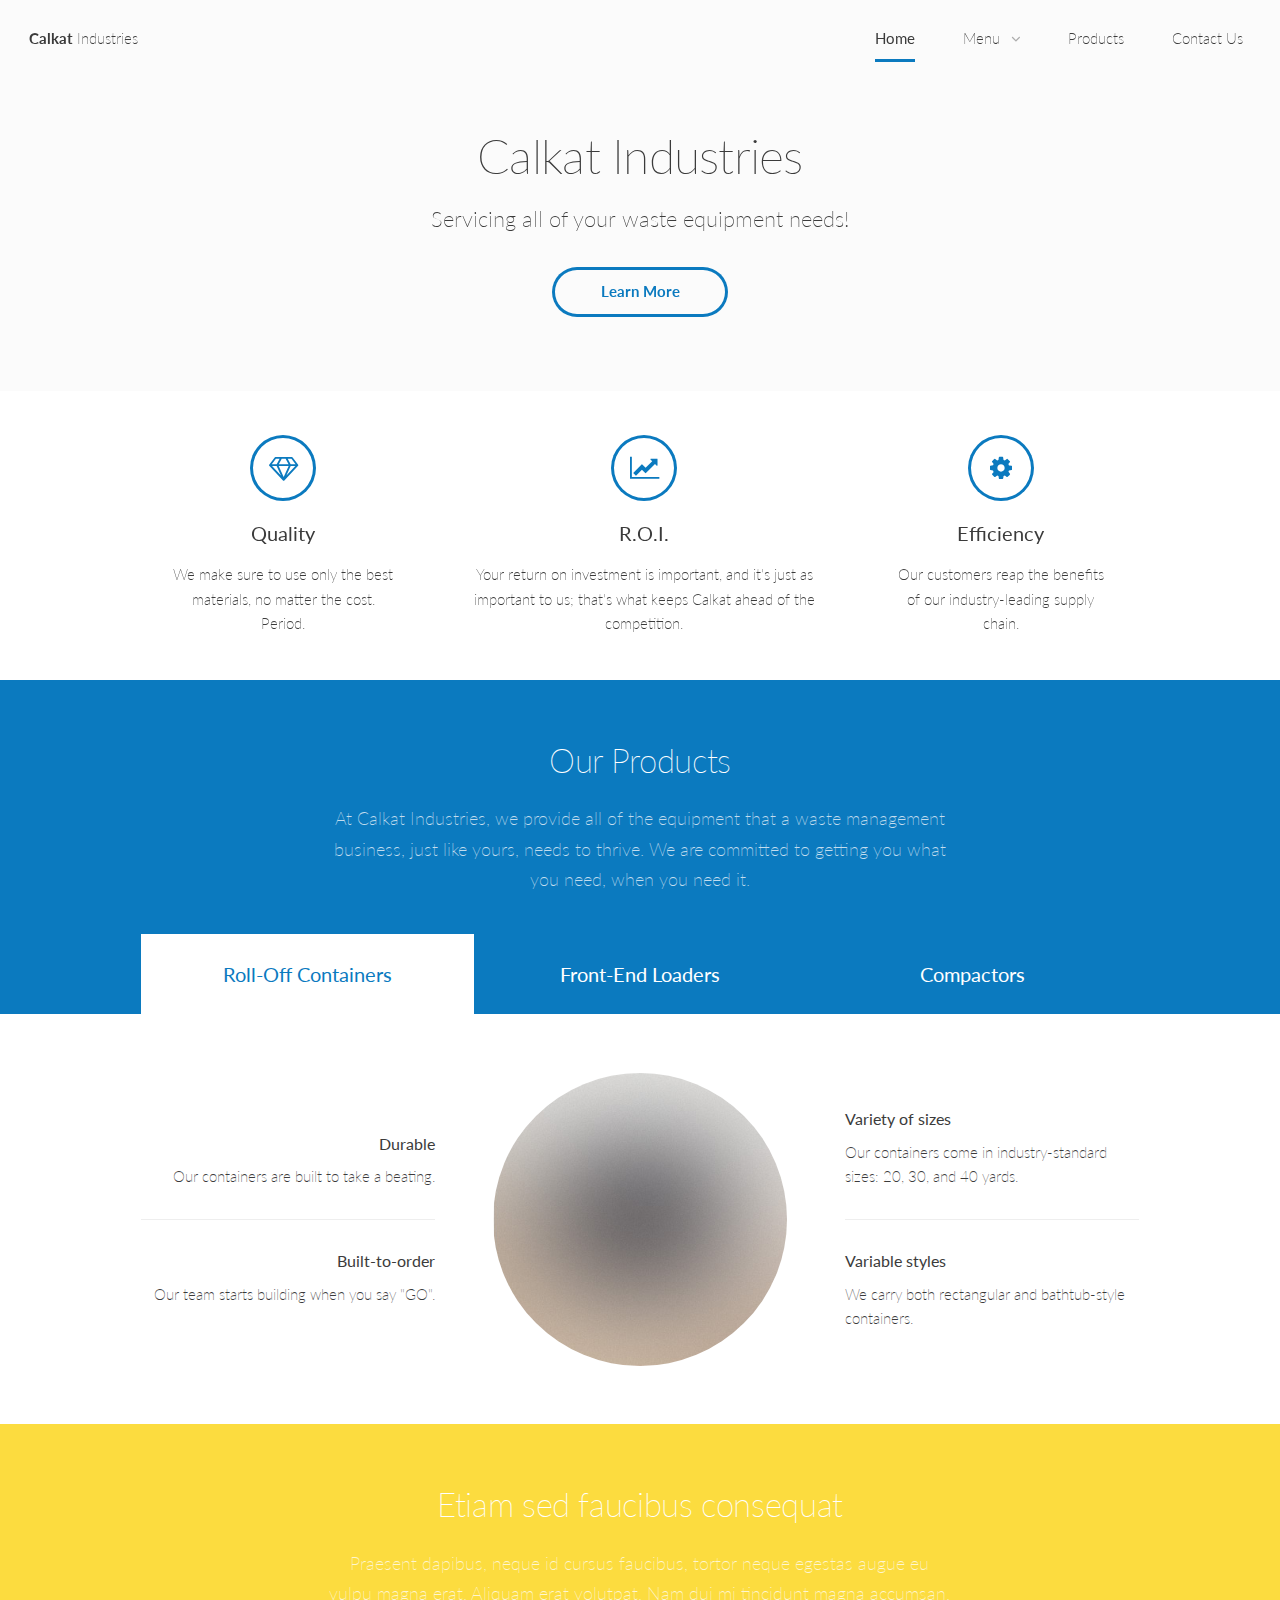
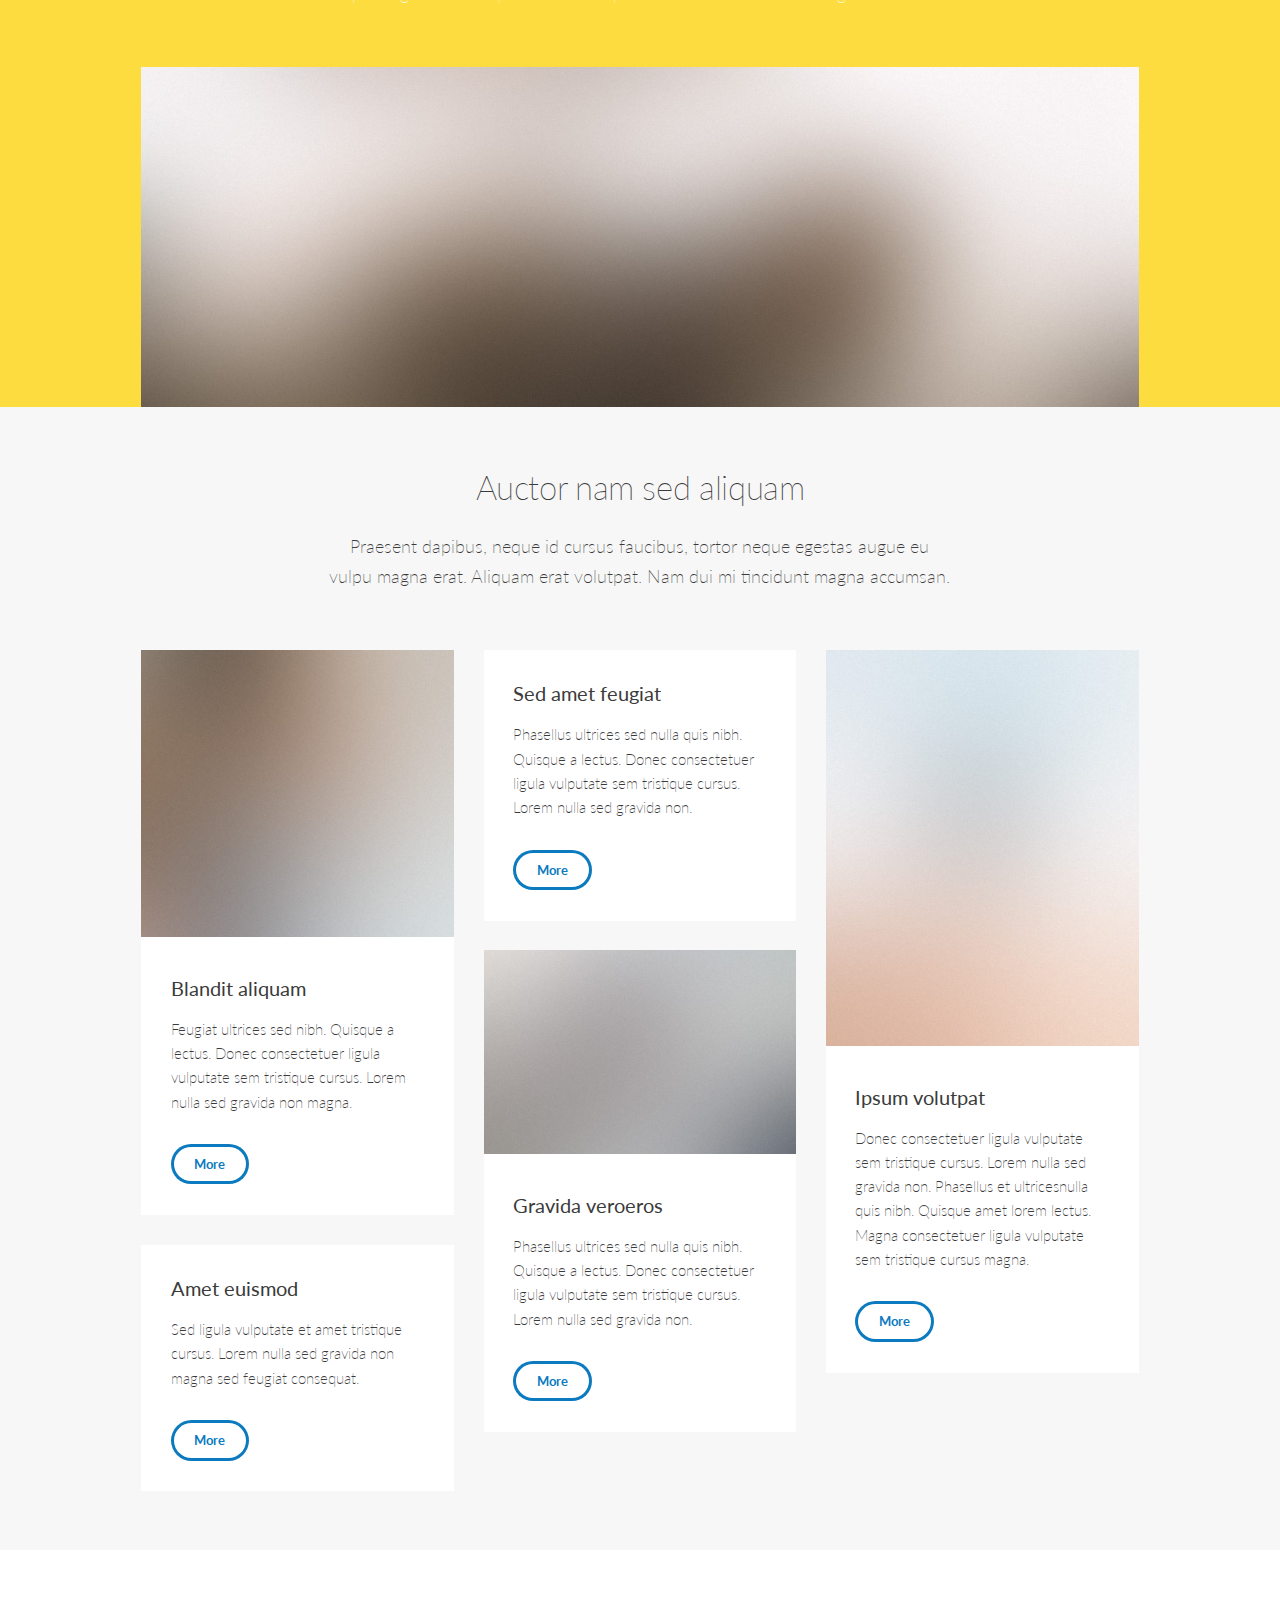
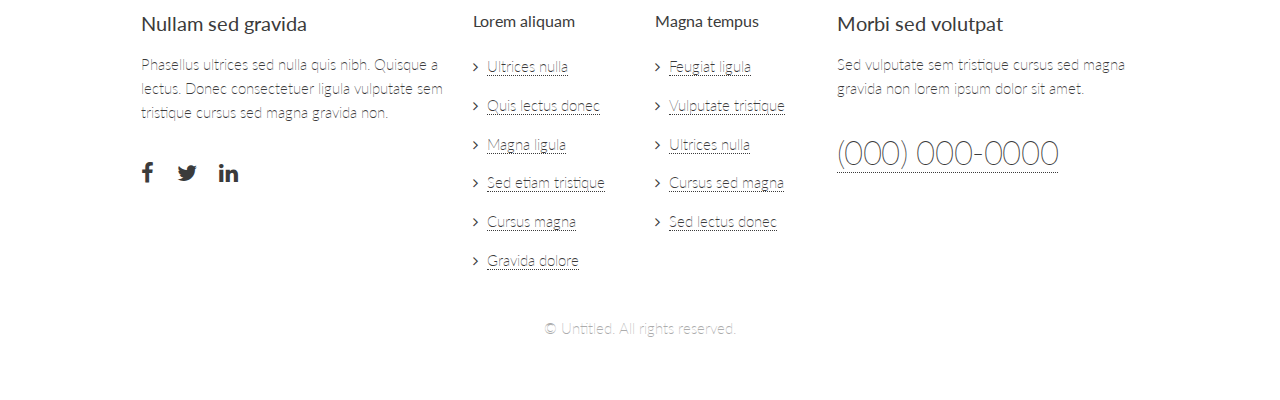
==== index.html @ 5ba2d2df "initial commit right here" ====
<!DOCTYPE HTML>
<!--
	Hypothesis by Pixelarity
	pixelarity.com | hello@pixelarity.com
	License: pixelarity.com/license
-->
<html>
	<head>
		<title>Calkat Industries | Homepage</title>
		<meta charset="utf-8" />
		<meta name="viewport" content="width=device-width, initial-scale=1, user-scalable=no" />
		<link rel="stylesheet" href="assets/css/main.css" />
	</head>
	<body class="is-preload">

		<!-- Wrapper -->
			<div id="wrapper">

				<!-- Header -->
					<header id="header" class="alt">

						<!-- Logo -->
							<div class="logo">
								<a href="index.html"><strong>Calkat</strong> <span class="extra">Industries</span></a>
							</div>

						<!-- Nav -->
							<nav id="nav">
								<ul>
									<li class="current"><a href="index.html">Home</a></li>
									<li>
										<a href="#" class="icon fa-angle-down">Menu</a>
										<ul>
											<li><a href="#">About Us</a></li>
											<li><a href="#">Contact Us</a></li>
											<li><a href="#">Other</a></li>
											<li>
												<a href="#">Products</a>
												<ul>
													<li><a href="#">Front-End Loaders</a></li>
													<li><a href="#">Compactors</a></li>
													<li><a href="#">Balers</a></li>
													<li><a href="#">Roll-Off Containers</a></li>
												</ul>
											</li>
										</ul>
									</li>
									<li><a href="product.html">Products</a></li>
									<li><a href="elements.html">Contact Us</a></li>
								</ul>
							</nav>

					</header>

				<!-- Banner -->
					<section id="banner">
						<div class="content primary">
							<header>
								<h1>Calkat
								Industries</h1>
								<p>Servicing all of your waste equipment needs!</p>
							</header>
							<ul class="actions special">
								<li><a href="#one" class="button large wide scrolly">Learn More</a></li>
							</ul>
						</div>
						<div class="content secondary">
							<div class="inner">
								<div class="features">
									<section>
										<span class="icon fa-diamond major"></span>
										<h3>Quality</h3>
										<p>We make sure to use only the best materials, no matter the cost. Period.</p>
									</section>
									<section>
										<span class="icon fa-line-chart major"></span>
										<h3>R.O.I.</h3>
										<p>Your return on investment is important, and it's just as important to us; that's what keeps Calkat ahead of the competition.</p>
									</section>
									<section>
										<span class="icon fa-cog major"></span>
										<h3>Efficiency</h3>
										<p>Our customers reap the benefits of our industry-leading supply chain.</p>
									</section>
								</div>
							</div>
						</div>
						<video src="images/banner.mov" muted autoplay loop playsinline></video>
					</section>

				<!-- Section -->
					<section id="one" class="main">
						<header class="accent1">
							<h2>Our Products</h2>
							<p>At Calkat Industries, we provide all of the equipment that a waste management business, just like yours, needs to thrive. We are committed to getting you what you need, when you need it.</p>
						</header>
						<ul class="tabs">
							<li>
								<h3>Roll-Off <span class="extra">Containers</span></h3>
								<div class="spotlight">
									<ul>
										<li>
											<h4>Durable</h4>
											<p>Our containers are built to take a beating.</p>
										</li>
										<li>
											<h4>Built-to-order</h4>
											<p>Our team starts building when you say "GO".</p>
										</li>
									</ul>
									<span class="image"><img src="images/pic01.jpg" alt="" /></span>
									<ul>
										<li>
											<h4>Variety of sizes</h4>
											<p>Our containers come in industry-standard sizes: 20, 30, and 40 yards.</p>
										</li>
										<li>
											<h4>Variable styles</h4>
											<p>We carry both rectangular and bathtub-style containers.</p>
										</li>
									</ul>
								</div>
							</li>
							<li>
								<h3>Front-End <span class="extra">Loaders</span></h3>
								<div class="spotlight">
									<ul>
										<li>
											<h4>Erat aliquam</h4>
											<p>Praesent dapibus, neque id cursus fauci quam erat volutpat nam dui mitin.</p>
										</li>
										<li>
											<h4>Neque veroeros</h4>
											<p>Sed adipiscing ornare risus. Morbi lorem lentesque egestas sem consequat.</p>
										</li>
									</ul>
									<span class="image"><img src="images/pic02.jpg" alt="" /></span>
									<ul>
										<li>
											<h4>Quis portitor</h4>
											<p>Donec nec justo eget felis facilisis ferme Aenean dignissim pellen.</p>
										</li>
										<li>
											<h4>Magna accumsan</h4>
											<p>Lorem in sem quis dui placerat ornare tra sed etiam veroeros consequat.</p>
										</li>
									</ul>
								</div>
							</li>
							<li>
								<h3>Compac<span class="extra">tors</span></h3>
								<div class="spotlight">
									<ul>
										<li>
											<h4>Neque veroeros</h4>
											<p>Sed adipiscing ornare risus. Morbi lorem lentesque egestas sem consequat.</p>
										</li>
										<li>
											<h4>Quis portitor</h4>
											<p>Donec nec justo eget felis facilisis ferme Aenean dignissim pellen.</p>
										</li>
									</ul>
									<span class="image"><img src="images/pic03.jpg" alt="" /></span>
									<ul>
										<li>
											<h4>Magna accumsan</h4>
											<p>Lorem in sem quis dui placerat ornare tra sed etiam veroeros consequat.</p>
										</li>
										<li>
											<h4>Erat aliquam</h4>
											<p>Praesent dapibus, neque id cursus fauci quam erat volutpat nam dui mitin.</p>
										</li>
									</ul>
								</div>
							</li>
						</ul>
					</section>

				<!-- Section -->
					<section id="two" class="main accent2">
						<header>
							<h2>Etiam sed faucibus consequat</h2>
							<p>Praesent dapibus, neque id cursus faucibus, tortor neque egestas augue eu vulpu magna erat. Aliquam erat volutpat. Nam dui mi tincidunt magna accumsan.</p>
						</header>
						<div class="inner">
							<span class="image main"><img src="images/pic04.jpg" alt="" /></span>
						</div>
					</section>

				<!-- Section -->
					<section id="three" class="main alt">
						<header>
							<h2>Auctor nam sed aliquam</h2>
							<p>Praesent dapibus, neque id cursus faucibus, tortor neque egestas augue eu vulpu magna erat. Aliquam erat volutpat. Nam dui mi tincidunt magna accumsan.</p>
						</header>
						<div class="inner">
							<div class="posts">
								<div>
									<article>
										<a href="#" class="image"><img src="images/pic05.jpg" alt="" /></a>
										<div class="content">
											<h3>Blandit aliquam</h3>
											<p>Feugiat ultrices sed nibh. Quisque a lectus. Donec consectetuer ligula vulputate sem tristique cursus. Lorem nulla sed gravida non magna.</p>
											<ul class="actions">
												<li><a href="#" class="button">More</a></li>
											</ul>
										</div>
									</article>
									<article>
										<div class="content">
											<h3>Amet euismod</h3>
											<p>Sed ligula vulputate et amet tristique cursus. Lorem nulla sed gravida non magna sed feugiat consequat.</p>
											<ul class="actions">
												<li><a href="#" class="button">More</a></li>
											</ul>
										</div>
									</article>
								</div>
								<div>
									<article>
										<div class="content">
											<h3>Sed amet feugiat</h3>
											<p>Phasellus ultrices sed nulla quis nibh. Quisque a lectus. Donec consectetuer ligula vulputate sem tristique cursus. Lorem nulla sed gravida non.</p>
											<ul class="actions">
												<li><a href="#" class="button">More</a></li>
											</ul>
										</div>
									</article>
									<article>
										<a href="#" class="image"><img src="images/pic06.jpg" alt="" /></a>
										<div class="content">
											<h3>Gravida veroeros</h3>
											<p>Phasellus ultrices sed nulla quis nibh. Quisque a lectus. Donec consectetuer ligula vulputate sem tristique cursus. Lorem nulla sed gravida non.</p>
											<ul class="actions">
												<li><a href="#" class="button">More</a></li>
											</ul>
										</div>
									</article>
								</div>
								<div>
									<article>
										<a href="#" class="image"><img src="images/pic07.jpg" alt="" /></a>
										<div class="content">
											<h3>Ipsum volutpat</h3>
											<p>Donec consectetuer ligula vulputate sem tristique cursus. Lorem nulla sed gravida non. Phasellus et ultricesnulla quis nibh. Quisque amet lorem lectus. Magna consectetuer ligula vulputate sem tristique cursus magna.</p>
											<ul class="actions">
												<li><a href="#" class="button">More</a></li>
											</ul>
										</div>
									</article>
								</div>
							</div>
						</div>
					</section>

				<!-- Footer -->
					<footer id="footer">
						<div class="inner">
							<section>
								<h3>Nullam sed gravida</h3>
								<p>Phasellus ultrices sed nulla quis nibh. Quisque a lectus. Donec consectetuer ligula vulputate sem tristique cursus sed magna gravida non.</p>
								<ul class="icons">
									<li><a href="#" class="icon fa-facebook"><span class="label">Facebook</span></a></li>
									<li><a href="#" class="icon fa-twitter"><span class="label">Twitter</span></a></li>
									<li><a href="#" class="icon fa-linkedin"><span class="label">LinkedIn</span></a></li>
								</ul>
							</section>
							<section class="narrow">
								<h4>Lorem aliquam</h4>
								<ul class="links">
									<li><a href="#">Ultrices nulla</a></li>
									<li><a href="#">Quis lectus donec</a></li>
									<li><a href="#">Magna ligula</a></li>
									<li><a href="#">Sed etiam tristique</a></li>
									<li><a href="#">Cursus magna</a></li>
									<li><a href="#">Gravida dolore</a></li>
								</ul>
							</section>
							<section class="narrow">
								<h4>Magna tempus</h4>
								<ul class="links">
									<li><a href="#">Feugiat ligula</a></li>
									<li><a href="#">Vulputate tristique</a></li>
									<li><a href="#">Ultrices nulla</a></li>
									<li><a href="#">Cursus sed magna</a></li>
									<li><a href="#">Sed lectus donec</a></li>
								</ul>
							</section>
							<section>
								<h3>Morbi sed volutpat</h3>
								<p>Sed vulputate sem tristique cursus sed magna gravida non lorem ipsum dolor sit amet.<p>
								<p><a href="#" class="major">(000) 000-0000</a></p>
							</section>
						</div>
						<div class="copyright">
							<p>&copy; Untitled. All rights reserved.</p>
						</div>
					</footer>

			</div>

		<!-- Scripts -->
			<script src="assets/js/jquery.min.js"></script>
			<script src="assets/js/jquery.dropotron.min.js"></script>
			<script src="assets/js/jquery.selectorr.min.js"></script>
			<script src="assets/js/jquery.scrollex.min.js"></script>
			<script src="assets/js/jquery.scrolly.min.js"></script>
			<script src="assets/js/browser.min.js"></script>
			<script src="assets/js/breakpoints.min.js"></script>
			<script src="assets/js/util.js"></script>
			<script src="assets/js/main.js"></script>

	</body>
</html>
---- assets/css/main.css ----
@import url(font-awesome.min.css);
@import url("https://fonts.googleapis.com/css?family=Lato:300,400,700,300i,400i,700i");

/*
	Hypothesis by Pixelarity
	pixelarity.com | hello@pixelarity.com
	License: pixelarity.com/license
*/

html, body, div, span, applet, object,
iframe, h1, h2, h3, h4, h5, h6, p, blockquote,
pre, a, abbr, acronym, address, big, cite,
code, del, dfn, em, img, ins, kbd, q, s, samp,
small, strike, strong, sub, sup, tt, var, b,
u, i, center, dl, dt, dd, ol, ul, li, fieldset,
form, label, legend, table, caption, tbody,
tfoot, thead, tr, th, td, article, aside,
canvas, details, embed, figure, figcaption,
footer, header, hgroup, menu, nav, output, ruby,
section, summary, time, mark, audio, video {
	margin: 0;
	padding: 0;
	border: 0;
	font-size: 100%;
	font: inherit;
	vertical-align: baseline;}

article, aside, details, figcaption, figure,
footer, header, hgroup, menu, nav, section {
	display: block;}

body {
	line-height: 1;
}

ol, ul {
	list-style: none;
}

blockquote, q {
	quotes: none;
}

	blockquote:before, blockquote:after, q:before, q:after {
		content: '';
		content: none;
	}

table {
	border-collapse: collapse;
	border-spacing: 0;
}

body {
	-webkit-text-size-adjust: none;
}

mark {
	background-color: transparent;
	color: inherit;
}

input::-moz-focus-inner {
	border: 0;
	padding: 0;
}

input, select, textarea {
	-moz-appearance: none;
	-webkit-appearance: none;
	-ms-appearance: none;
	appearance: none;
}

/* Basic */

	@-ms-viewport {
		width: device-width;
	}

	body {
		-ms-overflow-style: scrollbar;
	}

	@media screen and (max-width: 480px) {

		html, body {
			min-width: 320px;
		}

	}

	html {
		box-sizing: border-box;
	}

	*, *:before, *:after {
		box-sizing: inherit;
	}

	body {
		background: #ffffff;
	}

		body.is-preload *, body.is-preload *:before, body.is-preload *:after {
			-moz-animation: none !important;
			-webkit-animation: none !important;
			-ms-animation: none !important;
			animation: none !important;
			-moz-transition: none !important;
			-webkit-transition: none !important;
			-ms-transition: none !important;
			transition: none !important;
		}

/* Type */

	html {
		font-size: 15pt;
	}

		@media screen and (max-width: 1680px) {

			html {
				font-size: 12pt;
			}

		}

		@media screen and (max-width: 1280px) {

			html {
				font-size: 11pt;
			}

		}

		@media screen and (max-width: 980px) {

			html {
				font-size: 12pt;
			}

		}

		@media screen and (max-width: 736px) {

			html {
				font-size: 11pt;
			}

		}

		@media screen and (max-width: 360px) {

			html {
				font-size: 10pt;
			}

		}

	body {
		background-color: #ffffff;
		color: #3b3b3b;
	}

	body, input, select, textarea {
		font-family: "Lato", Arial, Helvetica, sans-serif;
		font-weight: 200;
		font-size: 1rem;
		line-height: 1.65;
	}

	a {
		-moz-transition: background-color 0.2s ease-in-out, border-bottom-color 0.2s ease-in-out, color 0.2s ease-in-out;
		-webkit-transition: background-color 0.2s ease-in-out, border-bottom-color 0.2s ease-in-out, color 0.2s ease-in-out;
		-ms-transition: background-color 0.2s ease-in-out, border-bottom-color 0.2s ease-in-out, color 0.2s ease-in-out;
		transition: background-color 0.2s ease-in-out, border-bottom-color 0.2s ease-in-out, color 0.2s ease-in-out;
		text-decoration: none;
		border-bottom: dotted 1px;
	}

		a strong {
			-moz-transition: color 0.2s ease-in-out;
			-webkit-transition: color 0.2s ease-in-out;
			-ms-transition: color 0.2s ease-in-out;
			transition: color 0.2s ease-in-out;
		}

		a:hover {
			text-decoration: none;
			border-bottom-color: transparent;
			color: #0b7abf !important;
		}

			a:hover strong {
				color: inherit;
			}

		a.major {
			font-size: 2.25rem;
			font-weight: 200;
			line-height: 1.3;
			margin: 0 0 1.5rem 0;
			letter-spacing: -0.025rem;
		}

		@media screen and (max-width: 736px) {

			a.major {
				font-size: 1.75rem;
				letter-spacing: 0;
			}

		}

	strong, b {
		font-weight: 400;
	}

	em, i {
		font-style: italic;
	}

	p {
		margin: 0 0 2rem 0;
	}

	h1, h2, h3, h4, h5, h6 {
		font-weight: 400;
		line-height: 1.5;
		margin: 0 0 1rem 0;
	}

		h1 a, h2 a, h3 a, h4 a, h5 a, h6 a {
			color: inherit;
			text-decoration: none;
		}

	h1 {
		font-size: 3.25rem;
		font-weight: 200;
		line-height: 1.3;
		margin: 0 0 3rem 0;
		letter-spacing: -0.05rem;
	}

	h2 {
		font-size: 2.25rem;
		font-weight: 200;
		line-height: 1.3;
		margin: 0 0 1.5rem 0;
		letter-spacing: -0.025rem;
	}

	h3 {
		font-size: 1.35rem;
	}

	h4 {
		font-size: 1.1rem;
		margin: 0 0 0.65rem 0;
	}

	h5 {
		font-size: 0.9rem;
	}

	h6 {
		font-size: 0.7rem;
	}

	@media screen and (max-width: 736px) {

		h1 {
			font-size: 2.25rem;
			letter-spacing: -0.025rem;
		}

			h1 br {
				display: none;
			}

		h2 {
			font-size: 1.5rem;
			letter-spacing: -0.0125rem;
		}

			h2 br {
				display: none;
			}

		h3 {
			font-size: 1.25rem;
		}

	}

	sub {
		font-size: 0.8rem;
		position: relative;
		top: 0.5rem;
	}

	sup {
		font-size: 0.8rem;
		position: relative;
		top: -0.5rem;
	}

	blockquote {
		border-left: solid 4px;
		font-style: italic;
		margin: 0 0 2rem 0;
		padding: 0.5rem 0 0.5rem 2rem;
	}

	code {
		border-radius: 0.5rem;
		border: solid 1px;
		font-family: "Courier New", monospace;
		font-size: 0.9rem;
		margin: 0 0.25rem;
		padding: 0.25rem 0.65rem;
	}

	pre {
		-webkit-overflow-scrolling: touch;
		font-family: "Courier New", monospace;
		font-size: 0.9rem;
		margin: 0 0 2rem 0;
	}

		pre code {
			display: block;
			line-height: 1.75;
			padding: 1rem 1.5rem;
			overflow-x: auto;
		}

	hr {
		border: 0;
		border-bottom: solid 1px;
		margin: 2rem 0;
	}

		hr.major {
			margin: 3rem 0;
		}

	.align-left {
		text-align: left;
	}

	.align-center {
		text-align: center;
	}

	.align-right {
		text-align: right;
	}

	input, select, textarea {
		color: #3b3b3b;
	}

	a {
		color: #3b3b3b;
	}

	strong, b {
		color: #3b3b3b;
	}

	h1, h2, h3, h4, h5, h6 {
		color: #3b3b3b;
	}

	blockquote {
		border-left-color: #eeeeee;
	}

	code {
		background: rgba(144, 144, 144, 0.075);
		border-color: #eeeeee;
	}

	hr {
		border-bottom-color: #eeeeee;
	}

/* Row */

	.row {
		display: flex;
		flex-wrap: wrap;
		box-sizing: border-box;
		align-items: stretch;
	}

		.row > * {
			box-sizing: border-box;
		}

		.row.gtr-uniform > * > :last-child {
			margin-bottom: 0;
		}

		.row.aln-left {
			justify-content: flex-start;
		}

		.row.aln-center {
			justify-content: center;
		}

		.row.aln-right {
			justify-content: flex-end;
		}

		.row.aln-top {
			align-items: flex-start;
		}

		.row.aln-middle {
			align-items: center;
		}

		.row.aln-bottom {
			align-items: flex-end;
		}

		.row > .imp {
			order: -1;
		}

		.row > .col-1 {
			width: 8.3333333333%;
		}

		.row > .off-1 {
			margin-left: 8.3333333333%;
		}

		.row > .col-2 {
			width: 16.6666666667%;
		}

		.row > .off-2 {
			margin-left: 16.6666666667%;
		}

		.row > .col-3 {
			width: 25%;
		}

		.row > .off-3 {
			margin-left: 25%;
		}

		.row > .col-4 {
			width: 33.3333333333%;
		}

		.row > .off-4 {
			margin-left: 33.3333333333%;
		}

		.row > .col-5 {
			width: 41.6666666667%;
		}

		.row > .off-5 {
			margin-left: 41.6666666667%;
		}

		.row > .col-6 {
			width: 50%;
		}

		.row > .off-6 {
			margin-left: 50%;
		}

		.row > .col-7 {
			width: 58.3333333333%;
		}

		.row > .off-7 {
			margin-left: 58.3333333333%;
		}

		.row > .col-8 {
			width: 66.6666666667%;
		}

		.row > .off-8 {
			margin-left: 66.6666666667%;
		}

		.row > .col-9 {
			width: 75%;
		}

		.row > .off-9 {
			margin-left: 75%;
		}

		.row > .col-10 {
			width: 83.3333333333%;
		}

		.row > .off-10 {
			margin-left: 83.3333333333%;
		}

		.row > .col-11 {
			width: 91.6666666667%;
		}

		.row > .off-11 {
			margin-left: 91.6666666667%;
		}

		.row > .col-12 {
			width: 100%;
		}

		.row > .off-12 {
			margin-left: 100%;
		}

		.row.gtr-0 {
			margin-top: 0;
			margin-left: 0rem;
		}

			.row.gtr-0 > * {
				padding: 0 0 0 0rem;
			}

			.row.gtr-0.gtr-uniform {
				margin-top: 0rem;
			}

				.row.gtr-0.gtr-uniform > * {
					padding-top: 0rem;
				}

		.row.gtr-25 {
			margin-top: 0;
			margin-left: -0.375rem;
		}

			.row.gtr-25 > * {
				padding: 0 0 0 0.375rem;
			}

			.row.gtr-25.gtr-uniform {
				margin-top: -0.375rem;
			}

				.row.gtr-25.gtr-uniform > * {
					padding-top: 0.375rem;
				}

		.row.gtr-50 {
			margin-top: 0;
			margin-left: -0.75rem;
		}

			.row.gtr-50 > * {
				padding: 0 0 0 0.75rem;
			}

			.row.gtr-50.gtr-uniform {
				margin-top: -0.75rem;
			}

				.row.gtr-50.gtr-uniform > * {
					padding-top: 0.75rem;
				}

		.row {
			margin-top: 0;
			margin-left: -1.5rem;
		}

			.row > * {
				padding: 0 0 0 1.5rem;
			}

			.row.gtr-uniform {
				margin-top: -1.5rem;
			}

				.row.gtr-uniform > * {
					padding-top: 1.5rem;
				}

		.row.gtr-150 {
			margin-top: 0;
			margin-left: -2.25rem;
		}

			.row.gtr-150 > * {
				padding: 0 0 0 2.25rem;
			}

			.row.gtr-150.gtr-uniform {
				margin-top: -2.25rem;
			}

				.row.gtr-150.gtr-uniform > * {
					padding-top: 2.25rem;
				}

		.row.gtr-200 {
			margin-top: 0;
			margin-left: -3rem;
		}

			.row.gtr-200 > * {
				padding: 0 0 0 3rem;
			}

			.row.gtr-200.gtr-uniform {
				margin-top: -3rem;
			}

				.row.gtr-200.gtr-uniform > * {
					padding-top: 3rem;
				}

		@media screen and (max-width: 1680px) {

			.row {
				display: flex;
				flex-wrap: wrap;
				box-sizing: border-box;
				align-items: stretch;
			}

				.row > * {
					box-sizing: border-box;
				}

				.row.gtr-uniform > * > :last-child {
					margin-bottom: 0;
				}

				.row.aln-left {
					justify-content: flex-start;
				}

				.row.aln-center {
					justify-content: center;
				}

				.row.aln-right {
					justify-content: flex-end;
				}

				.row.aln-top {
					align-items: flex-start;
				}

				.row.aln-middle {
					align-items: center;
				}

				.row.aln-bottom {
					align-items: flex-end;
				}

				.row > .imp-xlarge {
					order: -1;
				}

				.row > .col-1-xlarge {
					width: 8.3333333333%;
				}

				.row > .off-1-xlarge {
					margin-left: 8.3333333333%;
				}

				.row > .col-2-xlarge {
					width: 16.6666666667%;
				}

				.row > .off-2-xlarge {
					margin-left: 16.6666666667%;
				}

				.row > .col-3-xlarge {
					width: 25%;
				}

				.row > .off-3-xlarge {
					margin-left: 25%;
				}

				.row > .col-4-xlarge {
					width: 33.3333333333%;
				}

				.row > .off-4-xlarge {
					margin-left: 33.3333333333%;
				}

				.row > .col-5-xlarge {
					width: 41.6666666667%;
				}

				.row > .off-5-xlarge {
					margin-left: 41.6666666667%;
				}

				.row > .col-6-xlarge {
					width: 50%;
				}

				.row > .off-6-xlarge {
					margin-left: 50%;
				}

				.row > .col-7-xlarge {
					width: 58.3333333333%;
				}

				.row > .off-7-xlarge {
					margin-left: 58.3333333333%;
				}

				.row > .col-8-xlarge {
					width: 66.6666666667%;
				}

				.row > .off-8-xlarge {
					margin-left: 66.6666666667%;
				}

				.row > .col-9-xlarge {
					width: 75%;
				}

				.row > .off-9-xlarge {
					margin-left: 75%;
				}

				.row > .col-10-xlarge {
					width: 83.3333333333%;
				}

				.row > .off-10-xlarge {
					margin-left: 83.3333333333%;
				}

				.row > .col-11-xlarge {
					width: 91.6666666667%;
				}

				.row > .off-11-xlarge {
					margin-left: 91.6666666667%;
				}

				.row > .col-12-xlarge {
					width: 100%;
				}

				.row > .off-12-xlarge {
					margin-left: 100%;
				}

				.row.gtr-0 {
					margin-top: 0;
					margin-left: 0rem;
				}

					.row.gtr-0 > * {
						padding: 0 0 0 0rem;
					}

					.row.gtr-0.gtr-uniform {
						margin-top: 0rem;
					}

						.row.gtr-0.gtr-uniform > * {
							padding-top: 0rem;
						}

				.row.gtr-25 {
					margin-top: 0;
					margin-left: -0.375rem;
				}

					.row.gtr-25 > * {
						padding: 0 0 0 0.375rem;
					}

					.row.gtr-25.gtr-uniform {
						margin-top: -0.375rem;
					}

						.row.gtr-25.gtr-uniform > * {
							padding-top: 0.375rem;
						}

				.row.gtr-50 {
					margin-top: 0;
					margin-left: -0.75rem;
				}

					.row.gtr-50 > * {
						padding: 0 0 0 0.75rem;
					}

					.row.gtr-50.gtr-uniform {
						margin-top: -0.75rem;
					}

						.row.gtr-50.gtr-uniform > * {
							padding-top: 0.75rem;
						}

				.row {
					margin-top: 0;
					margin-left: -1.5rem;
				}

					.row > * {
						padding: 0 0 0 1.5rem;
					}

					.row.gtr-uniform {
						margin-top: -1.5rem;
					}

						.row.gtr-uniform > * {
							padding-top: 1.5rem;
						}

				.row.gtr-150 {
					margin-top: 0;
					margin-left: -2.25rem;
				}

					.row.gtr-150 > * {
						padding: 0 0 0 2.25rem;
					}

					.row.gtr-150.gtr-uniform {
						margin-top: -2.25rem;
					}

						.row.gtr-150.gtr-uniform > * {
							padding-top: 2.25rem;
						}

				.row.gtr-200 {
					margin-top: 0;
					margin-left: -3rem;
				}

					.row.gtr-200 > * {
						padding: 0 0 0 3rem;
					}

					.row.gtr-200.gtr-uniform {
						margin-top: -3rem;
					}

						.row.gtr-200.gtr-uniform > * {
							padding-top: 3rem;
						}

		}

		@media screen and (max-width: 1280px) {

			.row {
				display: flex;
				flex-wrap: wrap;
				box-sizing: border-box;
				align-items: stretch;
			}

				.row > * {
					box-sizing: border-box;
				}

				.row.gtr-uniform > * > :last-child {
					margin-bottom: 0;
				}

				.row.aln-left {
					justify-content: flex-start;
				}

				.row.aln-center {
					justify-content: center;
				}

				.row.aln-right {
					justify-content: flex-end;
				}

				.row.aln-top {
					align-items: flex-start;
				}

				.row.aln-middle {
					align-items: center;
				}

				.row.aln-bottom {
					align-items: flex-end;
				}

				.row > .imp-large {
					order: -1;
				}

				.row > .col-1-large {
					width: 8.3333333333%;
				}

				.row > .off-1-large {
					margin-left: 8.3333333333%;
				}

				.row > .col-2-large {
					width: 16.6666666667%;
				}

				.row > .off-2-large {
					margin-left: 16.6666666667%;
				}

				.row > .col-3-large {
					width: 25%;
				}

				.row > .off-3-large {
					margin-left: 25%;
				}

				.row > .col-4-large {
					width: 33.3333333333%;
				}

				.row > .off-4-large {
					margin-left: 33.3333333333%;
				}

				.row > .col-5-large {
					width: 41.6666666667%;
				}

				.row > .off-5-large {
					margin-left: 41.6666666667%;
				}

				.row > .col-6-large {
					width: 50%;
				}

				.row > .off-6-large {
					margin-left: 50%;
				}

				.row > .col-7-large {
					width: 58.3333333333%;
				}

				.row > .off-7-large {
					margin-left: 58.3333333333%;
				}

				.row > .col-8-large {
					width: 66.6666666667%;
				}

				.row > .off-8-large {
					margin-left: 66.6666666667%;
				}

				.row > .col-9-large {
					width: 75%;
				}

				.row > .off-9-large {
					margin-left: 75%;
				}

				.row > .col-10-large {
					width: 83.3333333333%;
				}

				.row > .off-10-large {
					margin-left: 83.3333333333%;
				}

				.row > .col-11-large {
					width: 91.6666666667%;
				}

				.row > .off-11-large {
					margin-left: 91.6666666667%;
				}

				.row > .col-12-large {
					width: 100%;
				}

				.row > .off-12-large {
					margin-left: 100%;
				}

				.row.gtr-0 {
					margin-top: 0;
					margin-left: 0rem;
				}

					.row.gtr-0 > * {
						padding: 0 0 0 0rem;
					}

					.row.gtr-0.gtr-uniform {
						margin-top: 0rem;
					}

						.row.gtr-0.gtr-uniform > * {
							padding-top: 0rem;
						}

				.row.gtr-25 {
					margin-top: 0;
					margin-left: -0.375rem;
				}

					.row.gtr-25 > * {
						padding: 0 0 0 0.375rem;
					}

					.row.gtr-25.gtr-uniform {
						margin-top: -0.375rem;
					}

						.row.gtr-25.gtr-uniform > * {
							padding-top: 0.375rem;
						}

				.row.gtr-50 {
					margin-top: 0;
					margin-left: -0.75rem;
				}

					.row.gtr-50 > * {
						padding: 0 0 0 0.75rem;
					}

					.row.gtr-50.gtr-uniform {
						margin-top: -0.75rem;
					}

						.row.gtr-50.gtr-uniform > * {
							padding-top: 0.75rem;
						}

				.row {
					margin-top: 0;
					margin-left: -1.5rem;
				}

					.row > * {
						padding: 0 0 0 1.5rem;
					}

					.row.gtr-uniform {
						margin-top: -1.5rem;
					}

						.row.gtr-uniform > * {
							padding-top: 1.5rem;
						}

				.row.gtr-150 {
					margin-top: 0;
					margin-left: -2.25rem;
				}

					.row.gtr-150 > * {
						padding: 0 0 0 2.25rem;
					}

					.row.gtr-150.gtr-uniform {
						margin-top: -2.25rem;
					}

						.row.gtr-150.gtr-uniform > * {
							padding-top: 2.25rem;
						}

				.row.gtr-200 {
					margin-top: 0;
					margin-left: -3rem;
				}

					.row.gtr-200 > * {
						padding: 0 0 0 3rem;
					}

					.row.gtr-200.gtr-uniform {
						margin-top: -3rem;
					}

						.row.gtr-200.gtr-uniform > * {
							padding-top: 3rem;
						}

		}

		@media screen and (max-width: 980px) {

			.row {
				display: flex;
				flex-wrap: wrap;
				box-sizing: border-box;
				align-items: stretch;
			}

				.row > * {
					box-sizing: border-box;
				}

				.row.gtr-uniform > * > :last-child {
					margin-bottom: 0;
				}

				.row.aln-left {
					justify-content: flex-start;
				}

				.row.aln-center {
					justify-content: center;
				}

				.row.aln-right {
					justify-content: flex-end;
				}

				.row.aln-top {
					align-items: flex-start;
				}

				.row.aln-middle {
					align-items: center;
				}

				.row.aln-bottom {
					align-items: flex-end;
				}

				.row > .imp-medium {
					order: -1;
				}

				.row > .col-1-medium {
					width: 8.3333333333%;
				}

				.row > .off-1-medium {
					margin-left: 8.3333333333%;
				}

				.row > .col-2-medium {
					width: 16.6666666667%;
				}

				.row > .off-2-medium {
					margin-left: 16.6666666667%;
				}

				.row > .col-3-medium {
					width: 25%;
				}

				.row > .off-3-medium {
					margin-left: 25%;
				}

				.row > .col-4-medium {
					width: 33.3333333333%;
				}

				.row > .off-4-medium {
					margin-left: 33.3333333333%;
				}

				.row > .col-5-medium {
					width: 41.6666666667%;
				}

				.row > .off-5-medium {
					margin-left: 41.6666666667%;
				}

				.row > .col-6-medium {
					width: 50%;
				}

				.row > .off-6-medium {
					margin-left: 50%;
				}

				.row > .col-7-medium {
					width: 58.3333333333%;
				}

				.row > .off-7-medium {
					margin-left: 58.3333333333%;
				}

				.row > .col-8-medium {
					width: 66.6666666667%;
				}

				.row > .off-8-medium {
					margin-left: 66.6666666667%;
				}

				.row > .col-9-medium {
					width: 75%;
				}

				.row > .off-9-medium {
					margin-left: 75%;
				}

				.row > .col-10-medium {
					width: 83.3333333333%;
				}

				.row > .off-10-medium {
					margin-left: 83.3333333333%;
				}

				.row > .col-11-medium {
					width: 91.6666666667%;
				}

				.row > .off-11-medium {
					margin-left: 91.6666666667%;
				}

				.row > .col-12-medium {
					width: 100%;
				}

				.row > .off-12-medium {
					margin-left: 100%;
				}

				.row.gtr-0 {
					margin-top: 0;
					margin-left: 0rem;
				}

					.row.gtr-0 > * {
						padding: 0 0 0 0rem;
					}

					.row.gtr-0.gtr-uniform {
						margin-top: 0rem;
					}

						.row.gtr-0.gtr-uniform > * {
							padding-top: 0rem;
						}

				.row.gtr-25 {
					margin-top: 0;
					margin-left: -0.375rem;
				}

					.row.gtr-25 > * {
						padding: 0 0 0 0.375rem;
					}

					.row.gtr-25.gtr-uniform {
						margin-top: -0.375rem;
					}

						.row.gtr-25.gtr-uniform > * {
							padding-top: 0.375rem;
						}

				.row.gtr-50 {
					margin-top: 0;
					margin-left: -0.75rem;
				}

					.row.gtr-50 > * {
						padding: 0 0 0 0.75rem;
					}

					.row.gtr-50.gtr-uniform {
						margin-top: -0.75rem;
					}

						.row.gtr-50.gtr-uniform > * {
							padding-top: 0.75rem;
						}

				.row {
					margin-top: 0;
					margin-left: -1.5rem;
				}

					.row > * {
						padding: 0 0 0 1.5rem;
					}

					.row.gtr-uniform {
						margin-top: -1.5rem;
					}

						.row.gtr-uniform > * {
							padding-top: 1.5rem;
						}

				.row.gtr-150 {
					margin-top: 0;
					margin-left: -2.25rem;
				}

					.row.gtr-150 > * {
						padding: 0 0 0 2.25rem;
					}

					.row.gtr-150.gtr-uniform {
						margin-top: -2.25rem;
					}

						.row.gtr-150.gtr-uniform > * {
							padding-top: 2.25rem;
						}

				.row.gtr-200 {
					margin-top: 0;
					margin-left: -3rem;
				}

					.row.gtr-200 > * {
						padding: 0 0 0 3rem;
					}

					.row.gtr-200.gtr-uniform {
						margin-top: -3rem;
					}

						.row.gtr-200.gtr-uniform > * {
							padding-top: 3rem;
						}

		}

		@media screen and (max-width: 736px) {

			.row {
				display: flex;
				flex-wrap: wrap;
				box-sizing: border-box;
				align-items: stretch;
			}

				.row > * {
					box-sizing: border-box;
				}

				.row.gtr-uniform > * > :last-child {
					margin-bottom: 0;
				}

				.row.aln-left {
					justify-content: flex-start;
				}

				.row.aln-center {
					justify-content: center;
				}

				.row.aln-right {
					justify-content: flex-end;
				}

				.row.aln-top {
					align-items: flex-start;
				}

				.row.aln-middle {
					align-items: center;
				}

				.row.aln-bottom {
					align-items: flex-end;
				}

				.row > .imp-small {
					order: -1;
				}

				.row > .col-1-small {
					width: 8.3333333333%;
				}

				.row > .off-1-small {
					margin-left: 8.3333333333%;
				}

				.row > .col-2-small {
					width: 16.6666666667%;
				}

				.row > .off-2-small {
					margin-left: 16.6666666667%;
				}

				.row > .col-3-small {
					width: 25%;
				}

				.row > .off-3-small {
					margin-left: 25%;
				}

				.row > .col-4-small {
					width: 33.3333333333%;
				}

				.row > .off-4-small {
					margin-left: 33.3333333333%;
				}

				.row > .col-5-small {
					width: 41.6666666667%;
				}

				.row > .off-5-small {
					margin-left: 41.6666666667%;
				}

				.row > .col-6-small {
					width: 50%;
				}

				.row > .off-6-small {
					margin-left: 50%;
				}

				.row > .col-7-small {
					width: 58.3333333333%;
				}

				.row > .off-7-small {
					margin-left: 58.3333333333%;
				}

				.row > .col-8-small {
					width: 66.6666666667%;
				}

				.row > .off-8-small {
					margin-left: 66.6666666667%;
				}

				.row > .col-9-small {
					width: 75%;
				}

				.row > .off-9-small {
					margin-left: 75%;
				}

				.row > .col-10-small {
					width: 83.3333333333%;
				}

				.row > .off-10-small {
					margin-left: 83.3333333333%;
				}

				.row > .col-11-small {
					width: 91.6666666667%;
				}

				.row > .off-11-small {
					margin-left: 91.6666666667%;
				}

				.row > .col-12-small {
					width: 100%;
				}

				.row > .off-12-small {
					margin-left: 100%;
				}

				.row.gtr-0 {
					margin-top: 0;
					margin-left: 0rem;
				}

					.row.gtr-0 > * {
						padding: 0 0 0 0rem;
					}

					.row.gtr-0.gtr-uniform {
						margin-top: 0rem;
					}

						.row.gtr-0.gtr-uniform > * {
							padding-top: 0rem;
						}

				.row.gtr-25 {
					margin-top: 0;
					margin-left: -0.375rem;
				}

					.row.gtr-25 > * {
						padding: 0 0 0 0.375rem;
					}

					.row.gtr-25.gtr-uniform {
						margin-top: -0.375rem;
					}

						.row.gtr-25.gtr-uniform > * {
							padding-top: 0.375rem;
						}

				.row.gtr-50 {
					margin-top: 0;
					margin-left: -0.75rem;
				}

					.row.gtr-50 > * {
						padding: 0 0 0 0.75rem;
					}

					.row.gtr-50.gtr-uniform {
						margin-top: -0.75rem;
					}

						.row.gtr-50.gtr-uniform > * {
							padding-top: 0.75rem;
						}

				.row {
					margin-top: 0;
					margin-left: -1.5rem;
				}

					.row > * {
						padding: 0 0 0 1.5rem;
					}

					.row.gtr-uniform {
						margin-top: -1.5rem;
					}

						.row.gtr-uniform > * {
							padding-top: 1.5rem;
						}

				.row.gtr-150 {
					margin-top: 0;
					margin-left: -2.25rem;
				}

					.row.gtr-150 > * {
						padding: 0 0 0 2.25rem;
					}

					.row.gtr-150.gtr-uniform {
						margin-top: -2.25rem;
					}

						.row.gtr-150.gtr-uniform > * {
							padding-top: 2.25rem;
						}

				.row.gtr-200 {
					margin-top: 0;
					margin-left: -3rem;
				}

					.row.gtr-200 > * {
						padding: 0 0 0 3rem;
					}

					.row.gtr-200.gtr-uniform {
						margin-top: -3rem;
					}

						.row.gtr-200.gtr-uniform > * {
							padding-top: 3rem;
						}

		}

		@media screen and (max-width: 480px) {

			.row {
				display: flex;
				flex-wrap: wrap;
				box-sizing: border-box;
				align-items: stretch;
			}

				.row > * {
					box-sizing: border-box;
				}

				.row.gtr-uniform > * > :last-child {
					margin-bottom: 0;
				}

				.row.aln-left {
					justify-content: flex-start;
				}

				.row.aln-center {
					justify-content: center;
				}

				.row.aln-right {
					justify-content: flex-end;
				}

				.row.aln-top {
					align-items: flex-start;
				}

				.row.aln-middle {
					align-items: center;
				}

				.row.aln-bottom {
					align-items: flex-end;
				}

				.row > .imp-xsmall {
					order: -1;
				}

				.row > .col-1-xsmall {
					width: 8.3333333333%;
				}

				.row > .off-1-xsmall {
					margin-left: 8.3333333333%;
				}

				.row > .col-2-xsmall {
					width: 16.6666666667%;
				}

				.row > .off-2-xsmall {
					margin-left: 16.6666666667%;
				}

				.row > .col-3-xsmall {
					width: 25%;
				}

				.row > .off-3-xsmall {
					margin-left: 25%;
				}

				.row > .col-4-xsmall {
					width: 33.3333333333%;
				}

				.row > .off-4-xsmall {
					margin-left: 33.3333333333%;
				}

				.row > .col-5-xsmall {
					width: 41.6666666667%;
				}

				.row > .off-5-xsmall {
					margin-left: 41.6666666667%;
				}

				.row > .col-6-xsmall {
					width: 50%;
				}

				.row > .off-6-xsmall {
					margin-left: 50%;
				}

				.row > .col-7-xsmall {
					width: 58.3333333333%;
				}

				.row > .off-7-xsmall {
					margin-left: 58.3333333333%;
				}

				.row > .col-8-xsmall {
					width: 66.6666666667%;
				}

				.row > .off-8-xsmall {
					margin-left: 66.6666666667%;
				}

				.row > .col-9-xsmall {
					width: 75%;
				}

				.row > .off-9-xsmall {
					margin-left: 75%;
				}

				.row > .col-10-xsmall {
					width: 83.3333333333%;
				}

				.row > .off-10-xsmall {
					margin-left: 83.3333333333%;
				}

				.row > .col-11-xsmall {
					width: 91.6666666667%;
				}

				.row > .off-11-xsmall {
					margin-left: 91.6666666667%;
				}

				.row > .col-12-xsmall {
					width: 100%;
				}

				.row > .off-12-xsmall {
					margin-left: 100%;
				}

				.row.gtr-0 {
					margin-top: 0;
					margin-left: 0rem;
				}

					.row.gtr-0 > * {
						padding: 0 0 0 0rem;
					}

					.row.gtr-0.gtr-uniform {
						margin-top: 0rem;
					}

						.row.gtr-0.gtr-uniform > * {
							padding-top: 0rem;
						}

				.row.gtr-25 {
					margin-top: 0;
					margin-left: -0.375rem;
				}

					.row.gtr-25 > * {
						padding: 0 0 0 0.375rem;
					}

					.row.gtr-25.gtr-uniform {
						margin-top: -0.375rem;
					}

						.row.gtr-25.gtr-uniform > * {
							padding-top: 0.375rem;
						}

				.row.gtr-50 {
					margin-top: 0;
					margin-left: -0.75rem;
				}

					.row.gtr-50 > * {
						padding: 0 0 0 0.75rem;
					}

					.row.gtr-50.gtr-uniform {
						margin-top: -0.75rem;
					}

						.row.gtr-50.gtr-uniform > * {
							padding-top: 0.75rem;
						}

				.row {
					margin-top: 0;
					margin-left: -1.5rem;
				}

					.row > * {
						padding: 0 0 0 1.5rem;
					}

					.row.gtr-uniform {
						margin-top: -1.5rem;
					}

						.row.gtr-uniform > * {
							padding-top: 1.5rem;
						}

				.row.gtr-150 {
					margin-top: 0;
					margin-left: -2.25rem;
				}

					.row.gtr-150 > * {
						padding: 0 0 0 2.25rem;
					}

					.row.gtr-150.gtr-uniform {
						margin-top: -2.25rem;
					}

						.row.gtr-150.gtr-uniform > * {
							padding-top: 2.25rem;
						}

				.row.gtr-200 {
					margin-top: 0;
					margin-left: -3rem;
				}

					.row.gtr-200 > * {
						padding: 0 0 0 3rem;
					}

					.row.gtr-200.gtr-uniform {
						margin-top: -3rem;
					}

						.row.gtr-200.gtr-uniform > * {
							padding-top: 3rem;
						}

		}

/* Box */

	.box {
		border-radius: 0.5rem;
		border: solid 1px;
		margin-bottom: 2rem;
		padding: 1.5rem;
	}

		.box > :last-child,
		.box > :last-child > :last-child,
		.box > :last-child > :last-child > :last-child {
			margin-bottom: 0;
		}

		.box.alt {
			border: 0;
			border-radius: 0;
			padding: 0;
		}

	.box {
		border-color: #eeeeee;
	}

/* Button */

	input[type="submit"],
	input[type="reset"],
	input[type="button"],
	button,
	.button {
		-moz-appearance: none;
		-webkit-appearance: none;
		-ms-appearance: none;
		appearance: none;
		-moz-transition: background-color 0.2s ease-in-out, color 0.2s ease-in-out;
		-webkit-transition: background-color 0.2s ease-in-out, color 0.2s ease-in-out;
		-ms-transition: background-color 0.2s ease-in-out, color 0.2s ease-in-out;
		transition: background-color 0.2s ease-in-out, color 0.2s ease-in-out;
		border-radius: 0.5rem;
		border: 0;
		cursor: pointer;
		display: inline-block;
		font-weight: 700;
		height: 2.75rem;
		line-height: 2.75rem;
		border-radius: 2.75rem;
		padding: 0 1.625rem;
		text-align: center;
		text-decoration: none;
		white-space: nowrap;
		font-size: 0.875rem;
		outline: 0;
	}

		input[type="submit"].icon:before,
		input[type="reset"].icon:before,
		input[type="button"].icon:before,
		button.icon:before,
		.button.icon:before {
			margin-right: 0.5rem;
		}

		input[type="submit"].fit,
		input[type="reset"].fit,
		input[type="button"].fit,
		button.fit,
		.button.fit {
			width: 100%;
		}

		input[type="submit"].small,
		input[type="reset"].small,
		input[type="button"].small,
		button.small,
		.button.small {
			font-size: 0.7rem;
			height: 2.0625rem;
			line-height: 2.0625rem;
			border-radius: 2.0625rem;
			padding: 0 1.25rem;
		}

		input[type="submit"].large,
		input[type="reset"].large,
		input[type="button"].large,
		button.large,
		.button.large {
			font-size: 1rem;
			height: 3.4375rem;
			line-height: 3.4375rem;
			border-radius: 3.4375rem;
			padding: 0 2rem;
		}

		input[type="submit"].wide,
		input[type="reset"].wide,
		input[type="button"].wide,
		button.wide,
		.button.wide {
			min-width: 12rem;
		}

		input[type="submit"].disabled, input[type="submit"]:disabled,
		input[type="reset"].disabled,
		input[type="reset"]:disabled,
		input[type="button"].disabled,
		input[type="button"]:disabled,
		button.disabled,
		button:disabled,
		.button.disabled,
		.button:disabled {
			pointer-events: none;
			opacity: 0.25;
		}

	input[type="submit"],
	input[type="reset"],
	input[type="button"],
	button,
	.button {
		background-color: transparent;
		box-shadow: inset 0 0 0 3px #0b7abf;
		color: #0b7abf !important;
	}

		input[type="submit"]:hover,
		input[type="reset"]:hover,
		input[type="button"]:hover,
		button:hover,
		.button:hover {
			background-color: rgba(35, 177, 236, 0.1);
		}

			input[type="submit"]:hover:active,
			input[type="reset"]:hover:active,
			input[type="button"]:hover:active,
			button:hover:active,
			.button:hover:active {
				background-color: rgba(35, 177, 236, 0.25);
			}

		input[type="submit"].primary,
		input[type="reset"].primary,
		input[type="button"].primary,
		button.primary,
		.button.primary {
			background-color: #0b7abf;
			box-shadow: none;
			color: #ffffff !important;
		}

			input[type="submit"].primary:hover,
			input[type="reset"].primary:hover,
			input[type="button"].primary:hover,
			button.primary:hover,
			.button.primary:hover {
				background-color: #49beef;
			}

			input[type="submit"].primary:active,
			input[type="reset"].primary:active,
			input[type="button"].primary:active,
			button.primary:active,
			.button.primary:active {
				background-color: #13a2dd;
			}

/* Form */

	form {
		margin: 0 0 2rem 0;
	}

	label {
		display: block;
		font-size: 0.9rem;
		font-weight: 400;
		margin: 0 0 1rem 0;
	}

	input[type="text"],
	input[type="password"],
	input[type="email"],
	select,
	textarea {
		-moz-appearance: none;
		-webkit-appearance: none;
		-ms-appearance: none;
		appearance: none;
		border-radius: 0.5rem;
		border: none;
		border: solid 1px;
		color: inherit;
		display: block;
		outline: 0;
		padding: 0 1rem;
		text-decoration: none;
		width: 100%;
	}

		input[type="text"]:invalid,
		input[type="password"]:invalid,
		input[type="email"]:invalid,
		select:invalid,
		textarea:invalid {
			box-shadow: none;
		}

	select {
		background-size: 1.25rem;
		background-repeat: no-repeat;
		background-position: calc(100% - 1rem) center;
		height: 2.75rem;
		padding-right: 2.75rem;
		text-overflow: ellipsis;
	}

		select:focus::-ms-value {
			background-color: transparent;
		}

		select::-ms-expand {
			display: none;
		}

	input[type="text"],
	input[type="password"],
	input[type="email"],
	select {
		height: 2.75rem;
	}

	textarea {
		padding: 0.75rem 1rem;
	}

	input[type="checkbox"],
	input[type="radio"] {
		-moz-appearance: none;
		-webkit-appearance: none;
		-ms-appearance: none;
		appearance: none;
		display: block;
		float: left;
		margin-right: -2rem;
		opacity: 0;
		width: 1rem;
		z-index: -1;
	}

		input[type="checkbox"] + label,
		input[type="radio"] + label {
			text-decoration: none;
			cursor: pointer;
			display: inline-block;
			font-size: 1rem;
			font-weight: 200;
			padding-left: 2.4rem;
			padding-right: 0.75rem;
			position: relative;
		}

			input[type="checkbox"] + label:before,
			input[type="radio"] + label:before {
				-moz-osx-font-smoothing: grayscale;
				-webkit-font-smoothing: antialiased;
				font-family: FontAwesome;
				font-style: normal;
				font-weight: normal;
				text-transform: none !important;
			}

			input[type="checkbox"] + label:before,
			input[type="radio"] + label:before {
				border-radius: 0.5rem;
				border: solid 1px;
				content: '';
				display: inline-block;
				height: 1.65rem;
				left: 0;
				line-height: 1.58125rem;
				position: absolute;
				text-align: center;
				top: 0;
				width: 1.65rem;
			}

		input[type="checkbox"]:checked + label:before,
		input[type="radio"]:checked + label:before {
			content: '\f00c';
		}

	input[type="checkbox"] + label:before {
		border-radius: 0.5rem;
	}

	input[type="radio"] + label:before {
		border-radius: 100%;
	}

	::-webkit-input-placeholder {
		opacity: 1.0;
	}

	:-moz-placeholder {
		opacity: 1.0;
	}

	::-moz-placeholder {
		opacity: 1.0;
	}

	:-ms-input-placeholder {
		opacity: 1.0;
	}

	label {
		color: #3b3b3b;
	}

	input[type="text"],
	input[type="password"],
	input[type="email"],
	select,
	textarea {
		border-color: #eeeeee;
	}

		input[type="text"]:focus,
		input[type="password"]:focus,
		input[type="email"]:focus,
		select:focus,
		textarea:focus {
			border-color: #0b7abf;
			box-shadow: inset 0 0 0 1px #0b7abf;
		}

	select {
		background-image: url("data:image/svg+xml;charset=utf8,%3Csvg xmlns='http://www.w3.org/2000/svg' width='40' height='40' preserveAspectRatio='none' viewBox='0 0 40 40'%3E%3Cpath d='M9.4,12.3l10.4,10.4l10.4-10.4c0.2-0.2,0.5-0.4,0.9-0.4c0.3,0,0.6,0.1,0.9,0.4l3.3,3.3c0.2,0.2,0.4,0.5,0.4,0.9 c0,0.4-0.1,0.6-0.4,0.9L20.7,31.9c-0.2,0.2-0.5,0.4-0.9,0.4c-0.3,0-0.6-0.1-0.9-0.4L4.3,17.3c-0.2-0.2-0.4-0.5-0.4-0.9 c0-0.4,0.1-0.6,0.4-0.9l3.3-3.3c0.2-0.2,0.5-0.4,0.9-0.4S9.1,12.1,9.4,12.3z' fill='%23eeeeee' /%3E%3C/svg%3E");
	}

		select option {
			color: #3b3b3b;
			background: #ffffff;
		}

	input[type="checkbox"] + label,
	input[type="radio"] + label {
		color: #3b3b3b;
	}

		input[type="checkbox"] + label:before,
		input[type="radio"] + label:before {
			border-color: #eeeeee;
		}

	input[type="checkbox"]:checked + label:before,
	input[type="radio"]:checked + label:before {
		background-color: #0b7abf;
		border-color: #0b7abf;
		color: #ffffff;
	}

	input[type="checkbox"]:focus + label:before,
	input[type="radio"]:focus + label:before {
		border-color: #0b7abf;
		box-shadow: 0 0 0 1px #0b7abf;
	}

	::-webkit-input-placeholder {
		color: #acacac !important;
	}

	:-moz-placeholder {
		color: #acacac !important;
	}

	::-moz-placeholder {
		color: #acacac !important;
	}

	:-ms-input-placeholder {
		color: #acacac !important;
	}

	.formerize-placeholder {
		color: #acacac !important;
	}

/* Icon */

	.icon {
		text-decoration: none;
		border-bottom: none;
		position: relative;
	}

		.icon:before {
			-moz-osx-font-smoothing: grayscale;
			-webkit-font-smoothing: antialiased;
			font-family: FontAwesome;
			font-style: normal;
			font-weight: normal;
			text-transform: none !important;
		}

		.icon > .label {
			display: none;
		}

		.icon.major {
			display: block;
			margin: 0 0 1.25rem 0;
		}

			.icon.major:before {
				display: inline-block;
				width: 4.5rem;
				height: 4.5rem;
				line-height: 4.5rem;
				border-radius: 4.5rem;
				font-size: 1.75rem;
				text-align: center;
			}

	.icon.major:before {
		box-shadow: inset 0 0 0 3px #0b7abf;
		color: #0b7abf;
	}

/* Image */

	.image {
		border: 0;
		display: inline-block;
		position: relative;
	}

		.image img {
			display: block;
		}

		.image.left, .image.right {
			max-width: 40%;
		}

			.image.left img, .image.right img {
				width: 100%;
			}

		.image.left {
			float: left;
			margin: 0 1.5rem 1rem 0;
			top: 0.25rem;
			max-width: 35%;
		}

		.image.right {
			float: right;
			margin: 0 0 1rem 1.5rem;
			top: 0.25rem;
			max-width: 35%;
		}

		.image.fit {
			display: block;
			margin: 0 0 2rem 0;
			width: 100%;
		}

			.image.fit img {
				width: 100%;
			}

		.image.main {
			display: block;
			margin: 0 0 3rem 0;
			width: 100%;
		}

			.image.main img {
				width: 100%;
			}

			@media screen and (max-width: 736px) {

				.image.main {
					margin: 0 0 2rem 0;
				}

			}

	a.image {
		overflow: hidden;
	}

		a.image img {
			-moz-transition: -moz-transform 0.2s ease-in-out;
			-webkit-transition: -webkit-transform 0.2s ease-in-out;
			-ms-transition: -ms-transform 0.2s ease-in-out;
			transition: transform 0.2s ease-in-out;
			width: 100%;
		}

		a.image:hover img {
			-moz-transform: scale(1.05);
			-webkit-transform: scale(1.05);
			-ms-transform: scale(1.05);
			transform: scale(1.05);
		}

/* List */

	ol {
		list-style: decimal;
		margin: 0 0 2rem 0;
		padding-left: 1.25rem;
	}

		ol li {
			padding-left: 0.25rem;
		}

	ul {
		list-style: disc;
		margin: 0 0 2rem 0;
		padding-left: 1rem;
	}

		ul li {
			padding-left: 0.5rem;
		}

		ul.alt {
			list-style: none;
			padding-left: 0;
		}

			ul.alt li {
				border-top: solid 1px;
				padding: 0.5rem 0;
			}

				ul.alt li:first-child {
					border-top: 0;
					padding-top: 0;
				}

	dl {
		margin: 0 0 2rem 0;
	}

		dl dt {
			display: block;
			font-weight: 400;
			margin: 0 0 1rem 0;
		}

		dl dd {
			margin-left: 2rem;
		}

	ul.alt li {
		border-top-color: #eeeeee;
	}

/* Actions */

	ul.actions {
		display: -moz-flex;
		display: -webkit-flex;
		display: -ms-flex;
		display: flex;
		cursor: default;
		list-style: none;
		margin-left: -1rem;
		padding-left: 0;
	}

		ul.actions li {
			padding: 0 0 0 1rem;
			vertical-align: middle;
		}

		ul.actions.special {
			-moz-justify-content: center;
			-webkit-justify-content: center;
			-ms-justify-content: center;
			justify-content: center;
			width: 100%;
			margin-left: 0;
		}

			ul.actions.special li:first-child {
				padding-left: 0;
			}

		ul.actions.stacked {
			-moz-flex-direction: column;
			-webkit-flex-direction: column;
			-ms-flex-direction: column;
			flex-direction: column;
			margin-left: 0;
		}

			ul.actions.stacked li {
				padding: 1.3rem 0 0 0;
			}

				ul.actions.stacked li:first-child {
					padding-top: 0;
				}

		ul.actions.fit {
			width: calc(100% + 1rem);
		}

			ul.actions.fit li {
				-moz-flex-grow: 1;
				-webkit-flex-grow: 1;
				-ms-flex-grow: 1;
				flex-grow: 1;
				-moz-flex-shrink: 1;
				-webkit-flex-shrink: 1;
				-ms-flex-shrink: 1;
				flex-shrink: 1;
				width: 100%;
			}

				ul.actions.fit li > * {
					width: 100%;
				}

			ul.actions.fit.stacked {
				width: 100%;
			}

/* Icons */

	ul.icons {
		cursor: default;
		list-style: none;
		padding-left: 0;
	}

		ul.icons li {
			display: inline-block;
			padding: 0 1.25rem 0 0;
		}

			ul.icons li:last-child {
				padding-right: 0;
			}

			ul.icons li .icon:before {
				font-size: 1.5rem;
			}

/* Links */

	ul.links {
		list-style: none;
		padding-left: 0;
	}

		ul.links li {
			text-decoration: none;
			margin-top: 1rem;
			position: relative;
			padding-left: 1rem;
		}

			ul.links li:before {
				-moz-osx-font-smoothing: grayscale;
				-webkit-font-smoothing: antialiased;
				font-family: FontAwesome;
				font-style: normal;
				font-weight: normal;
				text-transform: none !important;
			}

			ul.links li:before {
				content: '\f105';
				position: absolute;
				top: 0;
				left: 0;
			}

			ul.links li:first-child {
				margin-top: 0;
			}

/* Section/Article */

	section.special, article.special {
		text-align: center;
	}

	header h1 + p {
		font-size: 1.5rem;
		margin: -2rem 0 4rem 0;
	}

	header h2 + p {
		font-size: 1.25rem;
		margin: 0 0 3rem 0;
	}

	@media screen and (max-width: 736px) {

		header h1 + p {
			font-size: 1.25rem;
		}

		header h2 + p {
			font-size: 1rem;
		}

	}

/* Table */

	.table-wrapper {
		-webkit-overflow-scrolling: touch;
		overflow-x: auto;
	}

	table {
		margin: 0 0 2rem 0;
		width: 100%;
	}

		table tbody tr {
			border: solid 1px;
			border-left: 0;
			border-right: 0;
		}

		table td {
			padding: 0.75rem 0.75rem;
		}

		table th {
			font-size: 0.9rem;
			font-weight: 400;
			padding: 0 0.75rem 0.75rem 0.75rem;
			text-align: left;
		}

		table thead {
			border-bottom: solid 2px;
		}

		table tfoot {
			border-top: solid 2px;
		}

		table.alt {
			border-collapse: separate;
		}

			table.alt tbody tr td {
				border: solid 1px;
				border-left-width: 0;
				border-top-width: 0;
			}

				table.alt tbody tr td:first-child {
					border-left-width: 1px;
				}

			table.alt tbody tr:first-child td {
				border-top-width: 1px;
			}

			table.alt thead {
				border-bottom: 0;
			}

			table.alt tfoot {
				border-top: 0;
			}

	table tbody tr {
		border-color: #eeeeee;
	}

		table tbody tr:nth-child(2n + 1) {
			background-color: rgba(144, 144, 144, 0.075);
		}

	table th {
		color: #3b3b3b;
	}

	table thead {
		border-bottom-color: #eeeeee;
	}

	table tfoot {
		border-top-color: #eeeeee;
	}

	table.alt tbody tr td {
		border-color: #eeeeee;
	}

/* Spotlight */

	.spotlight {
		display: -moz-flex;
		display: -webkit-flex;
		display: -ms-flex;
		display: flex;
		-moz-align-items: center;
		-webkit-align-items: center;
		-ms-align-items: center;
		align-items: center;
		margin: 0 0 2rem 0;
	}

		.spotlight > * {
			-moz-flex-grow: 1;
			-webkit-flex-grow: 1;
			-ms-flex-grow: 1;
			flex-grow: 1;
			-moz-flex-shrink: 1;
			-webkit-flex-shrink: 1;
			-ms-flex-shrink: 1;
			flex-shrink: 1;
			width: 100%;
		}

		.spotlight > ul {
			list-style: none;
			margin: 0;
			padding: 0;
		}

			.spotlight > ul > li {
				border-top: solid 1px #eeeeee;
				margin: 2rem 0 0 0;
				padding: 2rem 0 0 0;
			}

				.spotlight > ul > li > :last-child {
					margin-bottom: 0;
				}

				.spotlight > ul > li:first-child {
					border-top: 0;
					margin-top: 0;
					padding-top: 0;
				}

			.spotlight > ul:first-child {
				text-align: right;
			}

			.spotlight > ul:last-child {
				text-align: left;
			}

		.spotlight > .image {
			margin: 0 4rem;
		}

			.spotlight > .image img {
				border-radius: 100%;
				width: 100%;
			}

		@media screen and (max-width: 980px) {

			.spotlight {
				-moz-flex-wrap: wrap;
				-webkit-flex-wrap: wrap;
				-ms-flex-wrap: wrap;
				flex-wrap: wrap;
			}

				.spotlight > ul {
					-moz-order: 2;
					-webkit-order: 2;
					-ms-order: 2;
					order: 2;
					width: calc(50% - 1rem);
				}

					.spotlight > ul:first-child {
						text-align: center;
						margin-right: 1rem;
					}

					.spotlight > ul:last-child {
						text-align: center;
						margin-left: 1rem;
					}

				.spotlight > .image {
					-moz-order: 1;
					-webkit-order: 1;
					-ms-order: 1;
					order: 1;
					margin: 0 0 3rem 0;
					width: 100%;
				}

					.spotlight > .image img {
						width: 18rem;
						margin-left: auto;
						margin-right: auto;
					}

		}

		@media screen and (max-width: 736px) {

			.spotlight > .image {
				margin: 0 0 2rem 0;
			}

				.spotlight > .image img {
					width: 14rem;
				}

		}

		@media screen and (max-width: 480px) {

			.spotlight > ul {
				width: 100%;
			}

				.spotlight > ul > li:first-child {
					border-top: solid 1px #eeeeee;
					margin-top: 2rem;
					padding-top: 2rem;
				}

				.spotlight > ul:first-child {
					margin-right: 0;
				}

					.spotlight > ul:first-child > li:first-child {
						border-top: 0;
						margin-top: 0;
						padding-top: 0;
					}

				.spotlight > ul:last-child {
					margin-left: 0;
				}

		}

/* Posts */

	.posts {
		display: -moz-flex;
		display: -webkit-flex;
		display: -ms-flex;
		display: flex;
		-moz-flex-wrap: wrap;
		-webkit-flex-wrap: wrap;
		-ms-flex-wrap: wrap;
		flex-wrap: wrap;
		-moz-align-items: -moz-stretch;
		-webkit-align-items: -webkit-stretch;
		-ms-align-items: -ms-stretch;
		align-items: stretch;
		margin: 0 0 2rem 0;
	}

		.posts > * {
			-moz-flex-shrink: 1;
			-webkit-flex-shrink: 1;
			-ms-flex-shrink: 1;
			flex-shrink: 1;
			-moz-flex-grow: 0;
			-webkit-flex-grow: 0;
			-ms-flex-grow: 0;
			flex-grow: 0;
		}

		.posts > * {
			width: 33.3333333333%;
		}

		.posts > * {
			padding: 1.5rem;
			width: calc(33.3333333333% + 1rem);
		}

		.posts > :nth-child(-n + 3) {
			padding-top: 0;
		}

		.posts > :nth-last-child(-n + 3) {
			padding-bottom: 0;
		}

		.posts > :nth-child(3n + 1) {
			padding-left: 0;
		}

		.posts > :nth-child(3n) {
			padding-right: 0;
		}

		.posts > :nth-child(3n + 1),
		.posts > :nth-child(3n) {
			width: calc(33.3333333333% + -0.5rem);
		}

		.posts > div > article {
			background-color: #ffffff;
			margin: 0 0 3rem 0;
		}

			.posts > div > article > .image {
				width: 100%;
			}

				.posts > div > article > .image img {
					width: 100%;
				}

			.posts > div > article > .content {
				padding: 2rem 2rem 0.1rem 2rem ;
			}

			.posts > div > article:last-child {
				margin-bottom: 0;
			}

		@media screen and (max-width: 1280px) {

			.posts {
				display: -moz-flex;
				display: -webkit-flex;
				display: -ms-flex;
				display: flex;
				-moz-flex-wrap: wrap;
				-webkit-flex-wrap: wrap;
				-ms-flex-wrap: wrap;
				flex-wrap: wrap;
				-moz-align-items: -moz-stretch;
				-webkit-align-items: -webkit-stretch;
				-ms-align-items: -ms-stretch;
				align-items: stretch;
			}

				.posts > * {
					-moz-flex-shrink: 1;
					-webkit-flex-shrink: 1;
					-ms-flex-shrink: 1;
					flex-shrink: 1;
					-moz-flex-grow: 0;
					-webkit-flex-grow: 0;
					-ms-flex-grow: 0;
					flex-grow: 0;
				}

				.posts > * {
					width: 33.3333333333%;
				}

				.posts > * {
					padding: 1rem;
					width: calc(33.3333333333% + 0.6666666667rem);
				}

				.posts > :nth-child(-n + 3) {
					padding-top: 0;
				}

				.posts > :nth-last-child(-n + 3) {
					padding-bottom: 0;
				}

				.posts > :nth-child(3n + 1) {
					padding-left: 0;
				}

				.posts > :nth-child(3n) {
					padding-right: 0;
				}

				.posts > :nth-child(3n + 1),
				.posts > :nth-child(3n) {
					width: calc(33.3333333333% + -0.3333333333rem);
				}

				.posts > div > article {
					margin: 0 0 2rem 0;
				}

		}

		@media screen and (max-width: 980px) {

			.posts {
				display: -moz-flex;
				display: -webkit-flex;
				display: -ms-flex;
				display: flex;
				-moz-flex-wrap: wrap;
				-webkit-flex-wrap: wrap;
				-ms-flex-wrap: wrap;
				flex-wrap: wrap;
				-moz-align-items: -moz-stretch;
				-webkit-align-items: -webkit-stretch;
				-ms-align-items: -ms-stretch;
				align-items: stretch;
				text-align: center;
			}

				.posts > * {
					-moz-flex-shrink: 1;
					-webkit-flex-shrink: 1;
					-ms-flex-shrink: 1;
					flex-shrink: 1;
					-moz-flex-grow: 0;
					-webkit-flex-grow: 0;
					-ms-flex-grow: 0;
					flex-grow: 0;
				}

				.posts > * {
					width: 100%;
				}

				.posts > * {
					padding: 1rem;
					width: calc(100% + 2rem);
				}

				.posts > :nth-child(-n + 1) {
					padding-top: 0;
				}

				.posts > :nth-last-child(-n + 1) {
					padding-bottom: 0;
				}

				.posts > :nth-child(1n + 1) {
					padding-left: 0;
				}

				.posts > :nth-child(1n) {
					padding-right: 0;
				}

				.posts > :nth-child(1n + 1),
				.posts > :nth-child(1n) {
					width: calc(100% + 1rem);
				}

				.posts ul.actions {
					-moz-justify-content: center;
					-webkit-justify-content: center;
					-ms-justify-content: center;
					justify-content: center;
					width: 100%;
					margin-left: 0;
				}

					.posts ul.actions li:first-child {
						padding-left: 0;
					}

				.posts > div > article {
					margin: 0 auto 2rem auto;
					max-width: 30rem;
				}

					.posts > div > article:last-child {
						margin-bottom: 2rem;
					}

				.posts > div:last-child > article:last-child {
					margin-bottom: 0;
				}

		}

		@media screen and (max-width: 736px) {

			.posts {
				display: -moz-flex;
				display: -webkit-flex;
				display: -ms-flex;
				display: flex;
				-moz-flex-wrap: wrap;
				-webkit-flex-wrap: wrap;
				-ms-flex-wrap: wrap;
				flex-wrap: wrap;
				-moz-align-items: -moz-stretch;
				-webkit-align-items: -webkit-stretch;
				-ms-align-items: -ms-stretch;
				align-items: stretch;
			}

				.posts > * {
					-moz-flex-shrink: 1;
					-webkit-flex-shrink: 1;
					-ms-flex-shrink: 1;
					flex-shrink: 1;
					-moz-flex-grow: 0;
					-webkit-flex-grow: 0;
					-ms-flex-grow: 0;
					flex-grow: 0;
				}

				.posts > * {
					width: 100%;
				}

				.posts > * {
					padding: 0.75rem;
					width: calc(100% + 1.5rem);
				}

				.posts > :nth-child(-n + 1) {
					padding-top: 0;
				}

				.posts > :nth-last-child(-n + 1) {
					padding-bottom: 0;
				}

				.posts > :nth-child(1n + 1) {
					padding-left: 0;
				}

				.posts > :nth-child(1n) {
					padding-right: 0;
				}

				.posts > :nth-child(1n + 1),
				.posts > :nth-child(1n) {
					width: calc(100% + 0.75rem);
				}

				.posts > div > article {
					margin: 0 auto 1.5rem auto;
					max-width: 22rem;
				}

					.posts > div > article:last-child {
						margin-bottom: 1.5rem;
					}

				.posts > div:last-child > article:last-child {
					margin-bottom: 0;
				}

		}

/* Header */

	@-moz-keyframes reveal-header {
		0% {
			top: -4em;
			opacity: 0;
		}

		100% {
			top: 0;
			opacity: 1;
		}
	}

	@-webkit-keyframes reveal-header {
		0% {
			top: -4em;
			opacity: 0;
		}

		100% {
			top: 0;
			opacity: 1;
		}
	}

	@-ms-keyframes reveal-header {
		0% {
			top: -4em;
			opacity: 0;
		}

		100% {
			top: 0;
			opacity: 1;
		}
	}

	@keyframes reveal-header {
		0% {
			top: -4em;
			opacity: 0;
		}

		100% {
			top: 0;
			opacity: 1;
		}
	}

	body {
		padding-top: 3.25rem;
	}

		@media screen and (max-width: 736px) {

			body {
				padding-top: 44px;
			}

		}

	#header {
		position: fixed;
		top: 0;
		left: 0;
		width: 100%;
		height: 3.25rem;
		line-height: 3.25rem;
		background-color: #ffffff;
		box-shadow: 0 0 0.5rem 0 rgba(0, 0, 0, 0.125);
		cursor: default;
		z-index: 10000;
	}

		#header a {
			display: block;
			height: inherit;
			line-height: inherit;
			border-bottom: 0;
		}

		#header > .logo {
			position: absolute;
			left: 1rem;
		}

			#header > .logo strong {
				font-weight: 700;
			}

		#header > nav {
			position: absolute;
			right: 0;
		}

			#header > nav > ul {
				list-style: none;
				padding: 0;
				margin: 0;
			}

				#header > nav > ul > li {
					position: relative;
					display: inline-block;
					margin: 0 1.5rem;
					padding: 0;
				}

					#header > nav > ul > li > a {
						overflow: hidden;
					}

						#header > nav > ul > li > a.icon:before {
							float: right;
							margin-left: 0.75rem;
							line-height: inherit;
							color: #acacac;
						}

						#header > nav > ul > li > a.icon:hover:before {
							color: inherit;
						}

					#header > nav > ul > li > ul {
						display: none;
					}

					#header > nav > ul > li.current:after {
						content: '';
						display: block;
						position: absolute;
						bottom: 0;
						left: 0;
						width: 100%;
						height: 3px;
						background-color: #0b7abf;
					}

					#header > nav > ul > li.current > a {
						font-weight: 400;
					}

					#header > nav > ul > li.active > a {
						color: #0b7abf;
					}

			.dropotron {
				background-color: #ffffff;
				border-radius: 0.5rem;
				box-shadow: 0 0.075rem 0.75rem 0 rgba(0, 0, 0, 0.125);
				list-style-type: none;
				margin: -0.5rem 0 0 1px;
				min-width: 10rem;
				padding: 0.5rem 0;
			}

				.dropotron.level-0 {
					margin-top: 1.125rem;
					margin-left: 0;
				}

					.dropotron.level-0:before {
						-moz-transform: rotate(45deg);
						-webkit-transform: rotate(45deg);
						-ms-transform: rotate(45deg);
						transform: rotate(45deg);
						background-color: #ffffff;
						box-shadow: -2px -2px 3px -1px rgba(0, 0, 0, 0.1);
						content: '';
						position: absolute;
						top: -0.375rem;
						right: 2rem;
						width: 0.75rem;
						height: 0.75rem;
					}

				.dropotron li {
					border-top: solid 1px #eeeeee;
					padding: 0;
					position: relative;
				}

					.dropotron li:first-child {
						border-top: none;
					}

					.dropotron li.active > a {
						color: #0b7abf;
					}

				.dropotron a {
					color: #3b3b3b;
					padding: 0.5rem 1rem;
					text-decoration: none !important;
					border: 0;
				}

					.dropotron a:active, .dropotron a:hover, .dropotron a:focus {
						color: #0b7abf;
					}

		#header.reveal {
			-moz-animation: reveal-header 0.5s ease;
			-webkit-animation: reveal-header 0.5s ease;
			-ms-animation: reveal-header 0.5s ease;
			animation: reveal-header 0.5s ease;
		}

		#header.alt {
			-moz-animation: none;
			-webkit-animation: none;
			-ms-animation: none;
			animation: none;
			box-shadow: none;
			background-color: transparent;
			position: absolute;
		}

			#header.alt > .logo {
				top: 1rem;
				left: 2rem;
			}

			#header.alt > nav {
				top: 1rem;
				right: 1rem;
			}

			#header.alt > .navPanelToggle {
				top: 1rem;
				right: 1rem;
			}

		#header > .navPanelToggle {
			-moz-transition: background-color 0.2s ease-in-out, color 0.2s ease-in-out, top 0.2s ease-in-out, right 0.2s ease-in-out;
			-webkit-transition: background-color 0.2s ease-in-out, color 0.2s ease-in-out, top 0.2s ease-in-out, right 0.2s ease-in-out;
			-ms-transition: background-color 0.2s ease-in-out, color 0.2s ease-in-out, top 0.2s ease-in-out, right 0.2s ease-in-out;
			transition: background-color 0.2s ease-in-out, color 0.2s ease-in-out, top 0.2s ease-in-out, right 0.2s ease-in-out;
			text-decoration: none;
			display: none;
			position: absolute;
			top: 0;
			right: 0;
			height: inherit;
			line-height: inherit;
			padding: 0 1rem;
			outline: 0;
		}

			#header > .navPanelToggle:before {
				-moz-osx-font-smoothing: grayscale;
				-webkit-font-smoothing: antialiased;
				font-family: FontAwesome;
				font-style: normal;
				font-weight: normal;
				text-transform: none !important;
			}

			#header > .navPanelToggle:before {
				content: '\f0c9';
				margin: 0 0 0 0.625rem;
				float: right;
			}

		@media screen and (max-width: 980px) {

			#header > nav {
				display: none;
			}

			#header > .navPanelToggle {
				display: block;
			}

		}

		@media screen and (max-width: 736px) {

			#header {
				height: 44px;
				line-height: 44px;
			}

				#header > .logo {
					left: 1rem;
				}

					#header > .logo .extra {
						display: none;
					}

		}

		@media screen and (max-width: 480px) {

			#header.alt > .logo {
				top: 0;
				left: 1rem;
			}

			#header.alt > .navPanelToggle {
				top: 0;
				right: 0;
			}

		}

/* Banner */

	#banner {
		position: relative;
		cursor: default;
	}

		#banner:after {
			-moz-transition: opacity 3s ease-in-out;
			-webkit-transition: opacity 3s ease-in-out;
			-ms-transition: opacity 3s ease-in-out;
			transition: opacity 3s ease-in-out;
			-moz-transition-delay: 0.5s;
			-webkit-transition-delay: 0.5s;
			-ms-transition-delay: 0.5s;
			transition-delay: 0.5s;
			content: '';
			position: absolute;
			top: 0;
			left: 0;
			width: 100%;
			height: 100%;
			background-color: #f7f7f7;
			opacity: 0.5;
		}

		#banner video {
			-moz-object-fit: cover;
			-webkit-object-fit: cover;
			-ms-object-fit: cover;
			object-fit: cover;
			-moz-object-position: center;
			-webkit-object-position: center;
			-ms-object-position: center;
			object-position: center;
			position: fixed;
			top: 0;
			left: 0;
			width: 100vw;
			height: 100vh;
			overflow: hidden;
			z-index: -1;
		}

		#banner header p {
			margin-bottom: 2rem;
		}

		#banner .content {
			padding: 11rem 0 5.5rem 0 ;
			text-align: center;
			position: relative;
			z-index: 1;
		}

			#banner .content.primary {
				-moz-transition: -moz-transform 0.75s ease-out, opacity 1.25s ease;
				-webkit-transition: -webkit-transform 0.75s ease-out, opacity 1.25s ease;
				-ms-transition: -ms-transform 0.75s ease-out, opacity 1.25s ease;
				transition: transform 0.75s ease-out, opacity 1.25s ease;
			}

			#banner .content.secondary {
				padding: 4.5rem 0 2.5rem 0 ;
				background-color: rgba(255, 255, 255, 0.85);
			}

		#banner .features {
			display: -moz-flex;
			display: -webkit-flex;
			display: -ms-flex;
			display: flex;
		}

			#banner .features > section {
				padding: 0 2rem;
			}

		#header + #banner {
			margin-top: -3.25rem;
		}

		body.is-preload #banner:after {
			opacity: 1;
		}

		body.is-preload #banner .content.primary {
			-moz-transform: translateY(0.5rem);
			-webkit-transform: translateY(0.5rem);
			-ms-transform: translateY(0.5rem);
			transform: translateY(0.5rem);
			opacity: 0;
		}

		@media screen and (max-width: 1280px) {

			#banner .content {
				padding: 8.5rem 0 3rem 0 ;
			}

				#banner .content.secondary {
					padding: 3rem 0 1rem 0 ;
				}

		}

		@media screen and (max-width: 980px) {

			#banner .content {
				padding: 11.5rem 0 6rem 0 ;
			}

				#banner .content.secondary {
					padding: 3rem 0 1rem 0 ;
				}

			#banner .features > section {
				padding: 0 1rem;
			}

		}

		@media screen and (max-width: 736px) {

			#banner .content {
				padding: 6.5rem 1.5rem 1rem 1.5rem ;
			}

				#banner .content.secondary {
					padding: 2.25rem 0 0.25rem 0 ;
				}

			#banner .features > section {
				padding: 0 0.5rem;
			}

		}

		@media screen and (max-width: 480px) {

			#banner .content {
				padding: 9.5rem 1.5rem 4rem 1.5rem ;
			}

				#banner .content.secondary {
					padding: 3rem 0 1rem 0 ;
				}

			#banner .features {
				display: block;
			}

				#banner .features > section {
					border-top: solid 1px #eeeeee;
					margin: 2rem 0 0 0;
					padding: 2rem 1rem 0 1rem;
				}

					#banner .features > section:first-child {
						border-top: 0;
						margin-top: 0;
						padding-top: 0;
					}

		}

/* Wrapper */

	.inner {
		margin: 0 auto;
		width: 68rem;
		max-width: calc(100% - 6rem);
	}

	@-moz-keyframes tab-title {
		0% {
			-moz-transform: translateY(0.325rem);
			-webkit-transform: translateY(0.325rem);
			-ms-transform: translateY(0.325rem);
			transform: translateY(0.325rem);
		}

		100% {
			-moz-transform: translateY(1px);
			-webkit-transform: translateY(1px);
			-ms-transform: translateY(1px);
			transform: translateY(1px);
		}
	}

	@-webkit-keyframes tab-title {
		0% {
			-moz-transform: translateY(0.325rem);
			-webkit-transform: translateY(0.325rem);
			-ms-transform: translateY(0.325rem);
			transform: translateY(0.325rem);
		}

		100% {
			-moz-transform: translateY(1px);
			-webkit-transform: translateY(1px);
			-ms-transform: translateY(1px);
			transform: translateY(1px);
		}
	}

	@-ms-keyframes tab-title {
		0% {
			-moz-transform: translateY(0.325rem);
			-webkit-transform: translateY(0.325rem);
			-ms-transform: translateY(0.325rem);
			transform: translateY(0.325rem);
		}

		100% {
			-moz-transform: translateY(1px);
			-webkit-transform: translateY(1px);
			-ms-transform: translateY(1px);
			transform: translateY(1px);
		}
	}

	@keyframes tab-title {
		0% {
			-moz-transform: translateY(0.325rem);
			-webkit-transform: translateY(0.325rem);
			-ms-transform: translateY(0.325rem);
			transform: translateY(0.325rem);
		}

		100% {
			-moz-transform: translateY(1px);
			-webkit-transform: translateY(1px);
			-ms-transform: translateY(1px);
			transform: translateY(1px);
		}
	}

	#wrapper > .main {
		background-color: #ffffff;
	}

		#wrapper > .main > header {
			padding: 6rem 0 4rem 0 ;
			text-align: center;
			cursor: default;
		}

			#wrapper > .main > header > * {
				width: 42.5rem;
				max-width: calc(100% - 6rem);
				margin-left: auto;
				margin-right: auto;
			}

			#wrapper > .main > header > :last-child {
				margin-bottom: 2rem;
			}

			#wrapper > .main > header.accent1 {
				background-color: #0b7abf;
				color: rgba(255, 255, 255, 0.75);
			}

				#wrapper > .main > header.accent1 input, #wrapper > .main > header.accent1 select, #wrapper > .main > header.accent1 textarea {
					color: #ffffff;
				}

				#wrapper > .main > header.accent1 a {
					color: #0b7abf;
				}

				#wrapper > .main > header.accent1 strong, #wrapper > .main > header.accent1 b {
					color: #ffffff;
				}

				#wrapper > .main > header.accent1 h1, #wrapper > .main > header.accent1 h2, #wrapper > .main > header.accent1 h3, #wrapper > .main > header.accent1 h4, #wrapper > .main > header.accent1 h5, #wrapper > .main > header.accent1 h6 {
					color: #ffffff;
				}

				#wrapper > .main > header.accent1 blockquote {
					border-left-color: rgba(255, 255, 255, 0.25);
				}

				#wrapper > .main > header.accent1 code {
					background: rgba(255, 255, 255, 0.075);
					border-color: rgba(255, 255, 255, 0.25);
				}

				#wrapper > .main > header.accent1 hr {
					border-bottom-color: rgba(255, 255, 255, 0.25);
				}

				#wrapper > .main > header.accent1 .box {
					border-color: rgba(255, 255, 255, 0.25);
				}

				#wrapper > .main > header.accent1 input[type="submit"],
				#wrapper > .main > header.accent1 input[type="reset"],
				#wrapper > .main > header.accent1 input[type="button"],
				#wrapper > .main > header.accent1 button,
				#wrapper > .main > header.accent1 .button {
					background-color: transparent;
					box-shadow: inset 0 0 0 3px #ffffff;
					color: #ffffff !important;
				}

					#wrapper > .main > header.accent1 input[type="submit"]:hover,
					#wrapper > .main > header.accent1 input[type="reset"]:hover,
					#wrapper > .main > header.accent1 input[type="button"]:hover,
					#wrapper > .main > header.accent1 button:hover,
					#wrapper > .main > header.accent1 .button:hover {
						background-color: rgba(255, 255, 255, 0.1);
					}

						#wrapper > .main > header.accent1 input[type="submit"]:hover:active,
						#wrapper > .main > header.accent1 input[type="reset"]:hover:active,
						#wrapper > .main > header.accent1 input[type="button"]:hover:active,
						#wrapper > .main > header.accent1 button:hover:active,
						#wrapper > .main > header.accent1 .button:hover:active {
							background-color: rgba(255, 255, 255, 0.25);
						}

					#wrapper > .main > header.accent1 input[type="submit"].primary,
					#wrapper > .main > header.accent1 input[type="reset"].primary,
					#wrapper > .main > header.accent1 input[type="button"].primary,
					#wrapper > .main > header.accent1 button.primary,
					#wrapper > .main > header.accent1 .button.primary {
						background-color: #ffffff;
						box-shadow: none;
						color: #0b7abf !important;
					}

						#wrapper > .main > header.accent1 input[type="submit"].primary:hover,
						#wrapper > .main > header.accent1 input[type="reset"].primary:hover,
						#wrapper > .main > header.accent1 input[type="button"].primary:hover,
						#wrapper > .main > header.accent1 button.primary:hover,
						#wrapper > .main > header.accent1 .button.primary:hover {
							background-color: rgba(255, 255, 255, 0.9);
						}

						#wrapper > .main > header.accent1 input[type="submit"].primary:active,
						#wrapper > .main > header.accent1 input[type="reset"].primary:active,
						#wrapper > .main > header.accent1 input[type="button"].primary:active,
						#wrapper > .main > header.accent1 button.primary:active,
						#wrapper > .main > header.accent1 .button.primary:active {
							background-color: rgba(255, 255, 255, 0.75);
						}

				#wrapper > .main > header.accent1 label {
					color: #ffffff;
				}

				#wrapper > .main > header.accent1 input[type="text"],
				#wrapper > .main > header.accent1 input[type="password"],
				#wrapper > .main > header.accent1 input[type="email"],
				#wrapper > .main > header.accent1 select,
				#wrapper > .main > header.accent1 textarea {
					border-color: rgba(255, 255, 255, 0.25);
				}

					#wrapper > .main > header.accent1 input[type="text"]:focus,
					#wrapper > .main > header.accent1 input[type="password"]:focus,
					#wrapper > .main > header.accent1 input[type="email"]:focus,
					#wrapper > .main > header.accent1 select:focus,
					#wrapper > .main > header.accent1 textarea:focus {
						border-color: #ffffff;
						box-shadow: inset 0 0 0 1px #ffffff;
					}

				#wrapper > .main > header.accent1 select {
					background-image: url("data:image/svg+xml;charset=utf8,%3Csvg xmlns='http://www.w3.org/2000/svg' width='40' height='40' preserveAspectRatio='none' viewBox='0 0 40 40'%3E%3Cpath d='M9.4,12.3l10.4,10.4l10.4-10.4c0.2-0.2,0.5-0.4,0.9-0.4c0.3,0,0.6,0.1,0.9,0.4l3.3,3.3c0.2,0.2,0.4,0.5,0.4,0.9 c0,0.4-0.1,0.6-0.4,0.9L20.7,31.9c-0.2,0.2-0.5,0.4-0.9,0.4c-0.3,0-0.6-0.1-0.9-0.4L4.3,17.3c-0.2-0.2-0.4-0.5-0.4-0.9 c0-0.4,0.1-0.6,0.4-0.9l3.3-3.3c0.2-0.2,0.5-0.4,0.9-0.4S9.1,12.1,9.4,12.3z' fill='rgba(255, 255, 255, 0.25)' /%3E%3C/svg%3E");
				}

					#wrapper > .main > header.accent1 select option {
						color: #ffffff;
						background: #0b7abf;
					}

				#wrapper > .main > header.accent1 input[type="checkbox"] + label,
				#wrapper > .main > header.accent1 input[type="radio"] + label {
					color: rgba(255, 255, 255, 0.75);
				}

					#wrapper > .main > header.accent1 input[type="checkbox"] + label:before,
					#wrapper > .main > header.accent1 input[type="radio"] + label:before {
						border-color: rgba(255, 255, 255, 0.25);
					}

				#wrapper > .main > header.accent1 input[type="checkbox"]:checked + label:before,
				#wrapper > .main > header.accent1 input[type="radio"]:checked + label:before {
					background-color: #ffffff;
					border-color: #ffffff;
					color: #0b7abf;
				}

				#wrapper > .main > header.accent1 input[type="checkbox"]:focus + label:before,
				#wrapper > .main > header.accent1 input[type="radio"]:focus + label:before {
					border-color: #ffffff;
					box-shadow: 0 0 0 1px #ffffff;
				}

				#wrapper > .main > header.accent1 ::-webkit-input-placeholder {
					color: rgba(255, 255, 255, 0.5) !important;
				}

				#wrapper > .main > header.accent1 :-moz-placeholder {
					color: rgba(255, 255, 255, 0.5) !important;
				}

				#wrapper > .main > header.accent1 ::-moz-placeholder {
					color: rgba(255, 255, 255, 0.5) !important;
				}

				#wrapper > .main > header.accent1 :-ms-input-placeholder {
					color: rgba(255, 255, 255, 0.5) !important;
				}

				#wrapper > .main > header.accent1 .formerize-placeholder {
					color: rgba(255, 255, 255, 0.5) !important;
				}

				#wrapper > .main > header.accent1 .icon.major:before {
					box-shadow: inset 0 0 0 3px #ffffff;
					color: #ffffff;
				}

				#wrapper > .main > header.accent1 ul.alt li {
					border-top-color: rgba(255, 255, 255, 0.25);
				}

				#wrapper > .main > header.accent1 table tbody tr {
					border-color: rgba(255, 255, 255, 0.25);
				}

					#wrapper > .main > header.accent1 table tbody tr:nth-child(2n + 1) {
						background-color: rgba(255, 255, 255, 0.075);
					}

				#wrapper > .main > header.accent1 table th {
					color: #ffffff;
				}

				#wrapper > .main > header.accent1 table thead {
					border-bottom-color: rgba(255, 255, 255, 0.25);
				}

				#wrapper > .main > header.accent1 table tfoot {
					border-top-color: rgba(255, 255, 255, 0.25);
				}

				#wrapper > .main > header.accent1 table.alt tbody tr td {
					border-color: rgba(255, 255, 255, 0.25);
				}

				#wrapper > .main > header.accent1 + .inner {
					padding-top: 6rem;
				}

				#wrapper > .main > header.accent1 + .tabs > .titles {
					background-color: #0b7abf;
				}

					#wrapper > .main > header.accent1 + .tabs > .titles:before {
						background-color: #0b7abf;
					}

					#wrapper > .main > header.accent1 + .tabs > .titles > .title {
						color: #ffffff;
					}

						#wrapper > .main > header.accent1 + .tabs > .titles > .title.active {
							color: #0b7abf;
							background-color: #ffffff;
							box-shadow: none;
						}

			#wrapper > .main > header.accent2 {
				background-color: #fcdc3f;
				color: rgba(255, 255, 255, 0.75);
			}

				#wrapper > .main > header.accent2 input, #wrapper > .main > header.accent2 select, #wrapper > .main > header.accent2 textarea {
					color: #ffffff;
				}

				#wrapper > .main > header.accent2 a {
					color: #0b7abf;
				}

				#wrapper > .main > header.accent2 strong, #wrapper > .main > header.accent2 b {
					color: #ffffff;
				}

				#wrapper > .main > header.accent2 h1, #wrapper > .main > header.accent2 h2, #wrapper > .main > header.accent2 h3, #wrapper > .main > header.accent2 h4, #wrapper > .main > header.accent2 h5, #wrapper > .main > header.accent2 h6 {
					color: #ffffff;
				}

				#wrapper > .main > header.accent2 blockquote {
					border-left-color: rgba(255, 255, 255, 0.25);
				}

				#wrapper > .main > header.accent2 code {
					background: rgba(255, 255, 255, 0.075);
					border-color: rgba(255, 255, 255, 0.25);
				}

				#wrapper > .main > header.accent2 hr {
					border-bottom-color: rgba(255, 255, 255, 0.25);
				}

				#wrapper > .main > header.accent2 .box {
					border-color: rgba(255, 255, 255, 0.25);
				}

				#wrapper > .main > header.accent2 input[type="submit"],
				#wrapper > .main > header.accent2 input[type="reset"],
				#wrapper > .main > header.accent2 input[type="button"],
				#wrapper > .main > header.accent2 button,
				#wrapper > .main > header.accent2 .button {
					background-color: transparent;
					box-shadow: inset 0 0 0 3px #ffffff;
					color: #ffffff !important;
				}

					#wrapper > .main > header.accent2 input[type="submit"]:hover,
					#wrapper > .main > header.accent2 input[type="reset"]:hover,
					#wrapper > .main > header.accent2 input[type="button"]:hover,
					#wrapper > .main > header.accent2 button:hover,
					#wrapper > .main > header.accent2 .button:hover {
						background-color: rgba(255, 255, 255, 0.1);
					}

						#wrapper > .main > header.accent2 input[type="submit"]:hover:active,
						#wrapper > .main > header.accent2 input[type="reset"]:hover:active,
						#wrapper > .main > header.accent2 input[type="button"]:hover:active,
						#wrapper > .main > header.accent2 button:hover:active,
						#wrapper > .main > header.accent2 .button:hover:active {
							background-color: rgba(255, 255, 255, 0.25);
						}

					#wrapper > .main > header.accent2 input[type="submit"].primary,
					#wrapper > .main > header.accent2 input[type="reset"].primary,
					#wrapper > .main > header.accent2 input[type="button"].primary,
					#wrapper > .main > header.accent2 button.primary,
					#wrapper > .main > header.accent2 .button.primary {
						background-color: #ffffff;
						box-shadow: none;
						color: #fcdc3f !important;
					}

						#wrapper > .main > header.accent2 input[type="submit"].primary:hover,
						#wrapper > .main > header.accent2 input[type="reset"].primary:hover,
						#wrapper > .main > header.accent2 input[type="button"].primary:hover,
						#wrapper > .main > header.accent2 button.primary:hover,
						#wrapper > .main > header.accent2 .button.primary:hover {
							background-color: rgba(255, 255, 255, 0.9);
						}

						#wrapper > .main > header.accent2 input[type="submit"].primary:active,
						#wrapper > .main > header.accent2 input[type="reset"].primary:active,
						#wrapper > .main > header.accent2 input[type="button"].primary:active,
						#wrapper > .main > header.accent2 button.primary:active,
						#wrapper > .main > header.accent2 .button.primary:active {
							background-color: rgba(255, 255, 255, 0.75);
						}

				#wrapper > .main > header.accent2 label {
					color: #ffffff;
				}

				#wrapper > .main > header.accent2 input[type="text"],
				#wrapper > .main > header.accent2 input[type="password"],
				#wrapper > .main > header.accent2 input[type="email"],
				#wrapper > .main > header.accent2 select,
				#wrapper > .main > header.accent2 textarea {
					border-color: rgba(255, 255, 255, 0.25);
				}

					#wrapper > .main > header.accent2 input[type="text"]:focus,
					#wrapper > .main > header.accent2 input[type="password"]:focus,
					#wrapper > .main > header.accent2 input[type="email"]:focus,
					#wrapper > .main > header.accent2 select:focus,
					#wrapper > .main > header.accent2 textarea:focus {
						border-color: #ffffff;
						box-shadow: inset 0 0 0 1px #ffffff;
					}

				#wrapper > .main > header.accent2 select {
					background-image: url("data:image/svg+xml;charset=utf8,%3Csvg xmlns='http://www.w3.org/2000/svg' width='40' height='40' preserveAspectRatio='none' viewBox='0 0 40 40'%3E%3Cpath d='M9.4,12.3l10.4,10.4l10.4-10.4c0.2-0.2,0.5-0.4,0.9-0.4c0.3,0,0.6,0.1,0.9,0.4l3.3,3.3c0.2,0.2,0.4,0.5,0.4,0.9 c0,0.4-0.1,0.6-0.4,0.9L20.7,31.9c-0.2,0.2-0.5,0.4-0.9,0.4c-0.3,0-0.6-0.1-0.9-0.4L4.3,17.3c-0.2-0.2-0.4-0.5-0.4-0.9 c0-0.4,0.1-0.6,0.4-0.9l3.3-3.3c0.2-0.2,0.5-0.4,0.9-0.4S9.1,12.1,9.4,12.3z' fill='rgba(255, 255, 255, 0.25)' /%3E%3C/svg%3E");
				}

					#wrapper > .main > header.accent2 select option {
						color: #ffffff;
						background: #fcdc3f;
					}

				#wrapper > .main > header.accent2 input[type="checkbox"] + label,
				#wrapper > .main > header.accent2 input[type="radio"] + label {
					color: rgba(255, 255, 255, 0.75);
				}

					#wrapper > .main > header.accent2 input[type="checkbox"] + label:before,
					#wrapper > .main > header.accent2 input[type="radio"] + label:before {
						border-color: rgba(255, 255, 255, 0.25);
					}

				#wrapper > .main > header.accent2 input[type="checkbox"]:checked + label:before,
				#wrapper > .main > header.accent2 input[type="radio"]:checked + label:before {
					background-color: #ffffff;
					border-color: #ffffff;
					color: #fcdc3f;
				}

				#wrapper > .main > header.accent2 input[type="checkbox"]:focus + label:before,
				#wrapper > .main > header.accent2 input[type="radio"]:focus + label:before {
					border-color: #ffffff;
					box-shadow: 0 0 0 1px #ffffff;
				}

				#wrapper > .main > header.accent2 ::-webkit-input-placeholder {
					color: rgba(255, 255, 255, 0.5) !important;
				}

				#wrapper > .main > header.accent2 :-moz-placeholder {
					color: rgba(255, 255, 255, 0.5) !important;
				}

				#wrapper > .main > header.accent2 ::-moz-placeholder {
					color: rgba(255, 255, 255, 0.5) !important;
				}

				#wrapper > .main > header.accent2 :-ms-input-placeholder {
					color: rgba(255, 255, 255, 0.5) !important;
				}

				#wrapper > .main > header.accent2 .formerize-placeholder {
					color: rgba(255, 255, 255, 0.5) !important;
				}

				#wrapper > .main > header.accent2 .icon.major:before {
					box-shadow: inset 0 0 0 3px #ffffff;
					color: #ffffff;
				}

				#wrapper > .main > header.accent2 ul.alt li {
					border-top-color: rgba(255, 255, 255, 0.25);
				}

				#wrapper > .main > header.accent2 table tbody tr {
					border-color: rgba(255, 255, 255, 0.25);
				}

					#wrapper > .main > header.accent2 table tbody tr:nth-child(2n + 1) {
						background-color: rgba(255, 255, 255, 0.075);
					}

				#wrapper > .main > header.accent2 table th {
					color: #ffffff;
				}

				#wrapper > .main > header.accent2 table thead {
					border-bottom-color: rgba(255, 255, 255, 0.25);
				}

				#wrapper > .main > header.accent2 table tfoot {
					border-top-color: rgba(255, 255, 255, 0.25);
				}

				#wrapper > .main > header.accent2 table.alt tbody tr td {
					border-color: rgba(255, 255, 255, 0.25);
				}

				#wrapper > .main > header.accent2 + .inner {
					padding-top: 6rem;
				}

				#wrapper > .main > header.accent2 + .tabs > .titles:before {
					background-color: #fcdc3f;
				}

				#wrapper > .main > header.accent2 + .tabs > .titles > .title {
					color: #ffffff;
				}

					#wrapper > .main > header.accent2 + .tabs > .titles > .title.active {
						color: #fcdc3f;
						background-color: #ffffff;
						box-shadow: none;
					}

		#wrapper > .main > .inner {
			padding: 0rem 0 4rem 0 ;
		}

			#wrapper > .main > .inner > .image.main:last-child {
				margin-bottom: -4rem;
			}

			#wrapper > .main > .inner > .content {
				padding: 3rem 3rem 1rem 3rem ;
				background-color: #ffffff;
			}

				#wrapper > .main > .inner > .content > .image.main:first-child {
					margin-top: -3rem;
					margin-left: -3rem;
					width: calc(100% + 6rem);
				}

			#wrapper > .main > .inner.alt {
				padding: 3rem 0 !important;
			}

		#wrapper > .main > .tabs {
			width: 68rem;
			margin: -1.95rem auto 0 auto;
			max-width: calc(100% - 6rem);
		}

			#wrapper > .main > .tabs > .titles {
				display: -moz-flex;
				display: -webkit-flex;
				display: -ms-flex;
				display: flex;
				-moz-user-select: none;
				-webkit-user-select: none;
				-ms-user-select: none;
				user-select: none;
				list-style: none;
				padding: 0;
				margin: 0;
			}

				#wrapper > .main > .tabs > .titles:before {
					content: '';
					display: block;
					left: 0;
					width: 100%;
					height: 5.5rem;
					position: absolute;
					z-index: 0;
				}

				#wrapper > .main > .tabs > .titles > .title {
					-moz-transition-property: color, background-color, box-shadow;
					-webkit-transition-property: color, background-color, box-shadow;
					-ms-transition-property: color, background-color, box-shadow;
					transition-property: color, background-color, box-shadow;
					-moz-transition-duration: 0.2s;
					-webkit-transition-duration: 0.2s;
					-ms-transition-duration: 0.2s;
					transition-duration: 0.2s;
					-moz-flex-grow: 1;
					-webkit-flex-grow: 1;
					-ms-flex-grow: 1;
					flex-grow: 1;
					-moz-flex-shrink: 1;
					-webkit-flex-shrink: 1;
					-ms-flex-shrink: 1;
					flex-shrink: 1;
					padding: 0;
					width: 100%;
					text-align: center;
					height: 5.5rem;
					line-height: 5.5rem;
					font-weight: 400;
					font-size: 1.35rem;
					position: relative;
					z-index: 1;
				}

					#wrapper > .main > .tabs > .titles > .title.active {
						box-shadow: 0 3px 0 0 #0b7abf;
						-moz-animation: tab-title 0.5s ease forwards;
						-webkit-animation: tab-title 0.5s ease forwards;
						-ms-animation: tab-title 0.5s ease forwards;
						animation: tab-title 0.5s ease forwards;
					}

			#wrapper > .main > .tabs > .panels > .panel {
				padding: 6rem 0 4rem 0 ;
				-moz-transition: opacity 0.2s ease-in-out;
				-webkit-transition: opacity 0.2s ease-in-out;
				-ms-transition: opacity 0.2s ease-in-out;
				transition: opacity 0.2s ease-in-out;
				opacity: 0;
			}

				#wrapper > .main > .tabs > .panels > .panel.active {
					opacity: 1;
				}

		#wrapper > .main.accent1 {
			background-color: #0b7abf;
			color: rgba(255, 255, 255, 0.75);
		}

			#wrapper > .main.accent1 input, #wrapper > .main.accent1 select, #wrapper > .main.accent1 textarea {
				color: #ffffff;
			}

			#wrapper > .main.accent1 a {
				color: #0b7abf;
			}

			#wrapper > .main.accent1 strong, #wrapper > .main.accent1 b {
				color: #ffffff;
			}

			#wrapper > .main.accent1 h1, #wrapper > .main.accent1 h2, #wrapper > .main.accent1 h3, #wrapper > .main.accent1 h4, #wrapper > .main.accent1 h5, #wrapper > .main.accent1 h6 {
				color: #ffffff;
			}

			#wrapper > .main.accent1 blockquote {
				border-left-color: rgba(255, 255, 255, 0.25);
			}

			#wrapper > .main.accent1 code {
				background: rgba(255, 255, 255, 0.075);
				border-color: rgba(255, 255, 255, 0.25);
			}

			#wrapper > .main.accent1 hr {
				border-bottom-color: rgba(255, 255, 255, 0.25);
			}

			#wrapper > .main.accent1 .box {
				border-color: rgba(255, 255, 255, 0.25);
			}

			#wrapper > .main.accent1 input[type="submit"],
			#wrapper > .main.accent1 input[type="reset"],
			#wrapper > .main.accent1 input[type="button"],
			#wrapper > .main.accent1 button,
			#wrapper > .main.accent1 .button {
				background-color: transparent;
				box-shadow: inset 0 0 0 3px #ffffff;
				color: #ffffff !important;
			}

				#wrapper > .main.accent1 input[type="submit"]:hover,
				#wrapper > .main.accent1 input[type="reset"]:hover,
				#wrapper > .main.accent1 input[type="button"]:hover,
				#wrapper > .main.accent1 button:hover,
				#wrapper > .main.accent1 .button:hover {
					background-color: rgba(255, 255, 255, 0.1);
				}

					#wrapper > .main.accent1 input[type="submit"]:hover:active,
					#wrapper > .main.accent1 input[type="reset"]:hover:active,
					#wrapper > .main.accent1 input[type="button"]:hover:active,
					#wrapper > .main.accent1 button:hover:active,
					#wrapper > .main.accent1 .button:hover:active {
						background-color: rgba(255, 255, 255, 0.25);
					}

				#wrapper > .main.accent1 input[type="submit"].primary,
				#wrapper > .main.accent1 input[type="reset"].primary,
				#wrapper > .main.accent1 input[type="button"].primary,
				#wrapper > .main.accent1 button.primary,
				#wrapper > .main.accent1 .button.primary {
					background-color: #ffffff;
					box-shadow: none;
					color: #0b7abf !important;
				}

					#wrapper > .main.accent1 input[type="submit"].primary:hover,
					#wrapper > .main.accent1 input[type="reset"].primary:hover,
					#wrapper > .main.accent1 input[type="button"].primary:hover,
					#wrapper > .main.accent1 button.primary:hover,
					#wrapper > .main.accent1 .button.primary:hover {
						background-color: rgba(255, 255, 255, 0.9);
					}

					#wrapper > .main.accent1 input[type="submit"].primary:active,
					#wrapper > .main.accent1 input[type="reset"].primary:active,
					#wrapper > .main.accent1 input[type="button"].primary:active,
					#wrapper > .main.accent1 button.primary:active,
					#wrapper > .main.accent1 .button.primary:active {
						background-color: rgba(255, 255, 255, 0.75);
					}

			#wrapper > .main.accent1 label {
				color: #ffffff;
			}

			#wrapper > .main.accent1 input[type="text"],
			#wrapper > .main.accent1 input[type="password"],
			#wrapper > .main.accent1 input[type="email"],
			#wrapper > .main.accent1 select,
			#wrapper > .main.accent1 textarea {
				border-color: rgba(255, 255, 255, 0.25);
			}

				#wrapper > .main.accent1 input[type="text"]:focus,
				#wrapper > .main.accent1 input[type="password"]:focus,
				#wrapper > .main.accent1 input[type="email"]:focus,
				#wrapper > .main.accent1 select:focus,
				#wrapper > .main.accent1 textarea:focus {
					border-color: #ffffff;
					box-shadow: inset 0 0 0 1px #ffffff;
				}

			#wrapper > .main.accent1 select {
				background-image: url("data:image/svg+xml;charset=utf8,%3Csvg xmlns='http://www.w3.org/2000/svg' width='40' height='40' preserveAspectRatio='none' viewBox='0 0 40 40'%3E%3Cpath d='M9.4,12.3l10.4,10.4l10.4-10.4c0.2-0.2,0.5-0.4,0.9-0.4c0.3,0,0.6,0.1,0.9,0.4l3.3,3.3c0.2,0.2,0.4,0.5,0.4,0.9 c0,0.4-0.1,0.6-0.4,0.9L20.7,31.9c-0.2,0.2-0.5,0.4-0.9,0.4c-0.3,0-0.6-0.1-0.9-0.4L4.3,17.3c-0.2-0.2-0.4-0.5-0.4-0.9 c0-0.4,0.1-0.6,0.4-0.9l3.3-3.3c0.2-0.2,0.5-0.4,0.9-0.4S9.1,12.1,9.4,12.3z' fill='rgba(255, 255, 255, 0.25)' /%3E%3C/svg%3E");
			}

				#wrapper > .main.accent1 select option {
					color: #ffffff;
					background: #0b7abf;
				}

			#wrapper > .main.accent1 input[type="checkbox"] + label,
			#wrapper > .main.accent1 input[type="radio"] + label {
				color: rgba(255, 255, 255, 0.75);
			}

				#wrapper > .main.accent1 input[type="checkbox"] + label:before,
				#wrapper > .main.accent1 input[type="radio"] + label:before {
					border-color: rgba(255, 255, 255, 0.25);
				}

			#wrapper > .main.accent1 input[type="checkbox"]:checked + label:before,
			#wrapper > .main.accent1 input[type="radio"]:checked + label:before {
				background-color: #ffffff;
				border-color: #ffffff;
				color: #0b7abf;
			}

			#wrapper > .main.accent1 input[type="checkbox"]:focus + label:before,
			#wrapper > .main.accent1 input[type="radio"]:focus + label:before {
				border-color: #ffffff;
				box-shadow: 0 0 0 1px #ffffff;
			}

			#wrapper > .main.accent1 ::-webkit-input-placeholder {
				color: rgba(255, 255, 255, 0.5) !important;
			}

			#wrapper > .main.accent1 :-moz-placeholder {
				color: rgba(255, 255, 255, 0.5) !important;
			}

			#wrapper > .main.accent1 ::-moz-placeholder {
				color: rgba(255, 255, 255, 0.5) !important;
			}

			#wrapper > .main.accent1 :-ms-input-placeholder {
				color: rgba(255, 255, 255, 0.5) !important;
			}

			#wrapper > .main.accent1 .formerize-placeholder {
				color: rgba(255, 255, 255, 0.5) !important;
			}

			#wrapper > .main.accent1 .icon.major:before {
				box-shadow: inset 0 0 0 3px #ffffff;
				color: #ffffff;
			}

			#wrapper > .main.accent1 ul.alt li {
				border-top-color: rgba(255, 255, 255, 0.25);
			}

			#wrapper > .main.accent1 table tbody tr {
				border-color: rgba(255, 255, 255, 0.25);
			}

				#wrapper > .main.accent1 table tbody tr:nth-child(2n + 1) {
					background-color: rgba(255, 255, 255, 0.075);
				}

			#wrapper > .main.accent1 table th {
				color: #ffffff;
			}

			#wrapper > .main.accent1 table thead {
				border-bottom-color: rgba(255, 255, 255, 0.25);
			}

			#wrapper > .main.accent1 table tfoot {
				border-top-color: rgba(255, 255, 255, 0.25);
			}

			#wrapper > .main.accent1 table.alt tbody tr td {
				border-color: rgba(255, 255, 255, 0.25);
			}

			#wrapper > .main.accent1 > .tabs > .titles > .title.active {
				box-shadow: 0 3px 0 0 #ffffff;
			}

		#wrapper > .main.accent2 {
			background-color: #fcdc3f;
			color: rgba(255, 255, 255, 0.75);
		}

			#wrapper > .main.accent2 input, #wrapper > .main.accent2 select, #wrapper > .main.accent2 textarea {
				color: #ffffff;
			}

			#wrapper > .main.accent2 a {
				color: #0b7abf;
			}

			#wrapper > .main.accent2 strong, #wrapper > .main.accent2 b {
				color: #ffffff;
			}

			#wrapper > .main.accent2 h1, #wrapper > .main.accent2 h2, #wrapper > .main.accent2 h3, #wrapper > .main.accent2 h4, #wrapper > .main.accent2 h5, #wrapper > .main.accent2 h6 {
				color: #ffffff;
			}

			#wrapper > .main.accent2 blockquote {
				border-left-color: rgba(255, 255, 255, 0.25);
			}

			#wrapper > .main.accent2 code {
				background: rgba(255, 255, 255, 0.075);
				border-color: rgba(255, 255, 255, 0.25);
			}

			#wrapper > .main.accent2 hr {
				border-bottom-color: rgba(255, 255, 255, 0.25);
			}

			#wrapper > .main.accent2 .box {
				border-color: rgba(255, 255, 255, 0.25);
			}

			#wrapper > .main.accent2 input[type="submit"],
			#wrapper > .main.accent2 input[type="reset"],
			#wrapper > .main.accent2 input[type="button"],
			#wrapper > .main.accent2 button,
			#wrapper > .main.accent2 .button {
				background-color: transparent;
				box-shadow: inset 0 0 0 3px #ffffff;
				color: #ffffff !important;
			}

				#wrapper > .main.accent2 input[type="submit"]:hover,
				#wrapper > .main.accent2 input[type="reset"]:hover,
				#wrapper > .main.accent2 input[type="button"]:hover,
				#wrapper > .main.accent2 button:hover,
				#wrapper > .main.accent2 .button:hover {
					background-color: rgba(255, 255, 255, 0.1);
				}

					#wrapper > .main.accent2 input[type="submit"]:hover:active,
					#wrapper > .main.accent2 input[type="reset"]:hover:active,
					#wrapper > .main.accent2 input[type="button"]:hover:active,
					#wrapper > .main.accent2 button:hover:active,
					#wrapper > .main.accent2 .button:hover:active {
						background-color: rgba(255, 255, 255, 0.25);
					}

				#wrapper > .main.accent2 input[type="submit"].primary,
				#wrapper > .main.accent2 input[type="reset"].primary,
				#wrapper > .main.accent2 input[type="button"].primary,
				#wrapper > .main.accent2 button.primary,
				#wrapper > .main.accent2 .button.primary {
					background-color: #ffffff;
					box-shadow: none;
					color: #fcdc3f !important;
				}

					#wrapper > .main.accent2 input[type="submit"].primary:hover,
					#wrapper > .main.accent2 input[type="reset"].primary:hover,
					#wrapper > .main.accent2 input[type="button"].primary:hover,
					#wrapper > .main.accent2 button.primary:hover,
					#wrapper > .main.accent2 .button.primary:hover {
						background-color: rgba(255, 255, 255, 0.9);
					}

					#wrapper > .main.accent2 input[type="submit"].primary:active,
					#wrapper > .main.accent2 input[type="reset"].primary:active,
					#wrapper > .main.accent2 input[type="button"].primary:active,
					#wrapper > .main.accent2 button.primary:active,
					#wrapper > .main.accent2 .button.primary:active {
						background-color: rgba(255, 255, 255, 0.75);
					}

			#wrapper > .main.accent2 label {
				color: #ffffff;
			}

			#wrapper > .main.accent2 input[type="text"],
			#wrapper > .main.accent2 input[type="password"],
			#wrapper > .main.accent2 input[type="email"],
			#wrapper > .main.accent2 select,
			#wrapper > .main.accent2 textarea {
				border-color: rgba(255, 255, 255, 0.25);
			}

				#wrapper > .main.accent2 input[type="text"]:focus,
				#wrapper > .main.accent2 input[type="password"]:focus,
				#wrapper > .main.accent2 input[type="email"]:focus,
				#wrapper > .main.accent2 select:focus,
				#wrapper > .main.accent2 textarea:focus {
					border-color: #ffffff;
					box-shadow: inset 0 0 0 1px #ffffff;
				}

			#wrapper > .main.accent2 select {
				background-image: url("data:image/svg+xml;charset=utf8,%3Csvg xmlns='http://www.w3.org/2000/svg' width='40' height='40' preserveAspectRatio='none' viewBox='0 0 40 40'%3E%3Cpath d='M9.4,12.3l10.4,10.4l10.4-10.4c0.2-0.2,0.5-0.4,0.9-0.4c0.3,0,0.6,0.1,0.9,0.4l3.3,3.3c0.2,0.2,0.4,0.5,0.4,0.9 c0,0.4-0.1,0.6-0.4,0.9L20.7,31.9c-0.2,0.2-0.5,0.4-0.9,0.4c-0.3,0-0.6-0.1-0.9-0.4L4.3,17.3c-0.2-0.2-0.4-0.5-0.4-0.9 c0-0.4,0.1-0.6,0.4-0.9l3.3-3.3c0.2-0.2,0.5-0.4,0.9-0.4S9.1,12.1,9.4,12.3z' fill='rgba(255, 255, 255, 0.25)' /%3E%3C/svg%3E");
			}

				#wrapper > .main.accent2 select option {
					color: #ffffff;
					background: #fcdc3f;
				}

			#wrapper > .main.accent2 input[type="checkbox"] + label,
			#wrapper > .main.accent2 input[type="radio"] + label {
				color: rgba(255, 255, 255, 0.75);
			}

				#wrapper > .main.accent2 input[type="checkbox"] + label:before,
				#wrapper > .main.accent2 input[type="radio"] + label:before {
					border-color: rgba(255, 255, 255, 0.25);
				}

			#wrapper > .main.accent2 input[type="checkbox"]:checked + label:before,
			#wrapper > .main.accent2 input[type="radio"]:checked + label:before {
				background-color: #ffffff;
				border-color: #ffffff;
				color: #fcdc3f;
			}

			#wrapper > .main.accent2 input[type="checkbox"]:focus + label:before,
			#wrapper > .main.accent2 input[type="radio"]:focus + label:before {
				border-color: #ffffff;
				box-shadow: 0 0 0 1px #ffffff;
			}

			#wrapper > .main.accent2 ::-webkit-input-placeholder {
				color: rgba(255, 255, 255, 0.5) !important;
			}

			#wrapper > .main.accent2 :-moz-placeholder {
				color: rgba(255, 255, 255, 0.5) !important;
			}

			#wrapper > .main.accent2 ::-moz-placeholder {
				color: rgba(255, 255, 255, 0.5) !important;
			}

			#wrapper > .main.accent2 :-ms-input-placeholder {
				color: rgba(255, 255, 255, 0.5) !important;
			}

			#wrapper > .main.accent2 .formerize-placeholder {
				color: rgba(255, 255, 255, 0.5) !important;
			}

			#wrapper > .main.accent2 .icon.major:before {
				box-shadow: inset 0 0 0 3px #ffffff;
				color: #ffffff;
			}

			#wrapper > .main.accent2 ul.alt li {
				border-top-color: rgba(255, 255, 255, 0.25);
			}

			#wrapper > .main.accent2 table tbody tr {
				border-color: rgba(255, 255, 255, 0.25);
			}

				#wrapper > .main.accent2 table tbody tr:nth-child(2n + 1) {
					background-color: rgba(255, 255, 255, 0.075);
				}

			#wrapper > .main.accent2 table th {
				color: #ffffff;
			}

			#wrapper > .main.accent2 table thead {
				border-bottom-color: rgba(255, 255, 255, 0.25);
			}

			#wrapper > .main.accent2 table tfoot {
				border-top-color: rgba(255, 255, 255, 0.25);
			}

			#wrapper > .main.accent2 table.alt tbody tr td {
				border-color: rgba(255, 255, 255, 0.25);
			}

			#wrapper > .main.accent2 > .tabs > .titles > .title.active {
				box-shadow: 0 3px 0 0 #ffffff;
			}

		#wrapper > .main.alt {
			background-color: #f7f7f7;
		}

	@media screen and (max-width: 1280px) {

		.inner {
			max-width: calc(100% - 4rem);
		}

		#wrapper > .main > header {
			padding: 4rem 0 2rem 0 ;
		}

			#wrapper > .main > header > * {
				max-width: calc(100% - 4rem);
			}

			#wrapper > .main > header.accent1 + .inner {
				padding-top: 4rem;
			}

			#wrapper > .main > header.accent2 + .inner {
				padding-top: 4rem;
			}

			#wrapper > .main > header.alt {
				background-color: #f7f7f7;
			}

		#wrapper > .main > .inner {
			padding: 0rem 0 2rem 0 ;
		}

			#wrapper > .main > .inner > .image.main:last-child {
				margin-bottom: -2rem;
			}

			#wrapper > .main > .inner > .content {
				padding: 2rem 2rem 0.1rem 2rem ;
			}

				#wrapper > .main > .inner > .content > .image.main:first-child {
					margin-top: -2rem;
					margin-left: -2rem;
					width: calc(100% + 4rem);
				}

			#wrapper > .main > .inner.alt {
				padding: 2rem 0 !important;
			}

		#wrapper > .main > .tabs {
			margin: -1.3rem auto 0 auto;
			max-width: calc(100% - 4rem);
		}

			#wrapper > .main > .tabs > .panels > .panel {
				padding: 4rem 0 2rem 0 ;
			}

	}

	@media screen and (max-width: 980px) {

		.inner {
			max-width: calc(100% - 4rem);
		}

		#wrapper > .main > header {
			padding: 4rem 0 2rem 0 ;
		}

			#wrapper > .main > header > * {
				max-width: calc(100% - 4rem);
			}

			#wrapper > .main > header.accent1 + .inner {
				padding-top: 4rem;
			}

			#wrapper > .main > header.accent2 + .inner {
				padding-top: 4rem;
			}

			#wrapper > .main > header.alt {
				background-color: #f7f7f7;
			}

		#wrapper > .main > .inner {
			padding: 0rem 0 2rem 0 ;
		}

			#wrapper > .main > .inner > .image.main:last-child {
				margin-bottom: -2rem;
			}

			#wrapper > .main > .inner > .content {
				padding: 2rem 2rem 0.1rem 2rem ;
			}

				#wrapper > .main > .inner > .content > .image.main:first-child {
					margin-top: -2rem;
					margin-left: -2rem;
					width: calc(100% + 4rem);
				}

			#wrapper > .main > .inner.alt {
				padding: 2rem 0 !important;
			}

		#wrapper > .main > .tabs {
			margin: -1.3rem auto 0 auto;
			max-width: calc(100% - 4rem);
		}

			#wrapper > .main > .tabs > .titles:before {
				height: 4.125rem;
			}

			#wrapper > .main > .tabs > .titles > .title {
				height: 4.125rem;
				line-height: 4.125rem;
				font-size: 1.25rem;
			}

			#wrapper > .main > .tabs > .panels > .panel {
				padding: 4rem 0 2rem 0 ;
			}

	}

	@media screen and (max-width: 736px) {

		.inner {
			max-width: calc(100% - 3rem);
		}

		#wrapper > .main > header {
			padding: 3rem 0 1rem 0 ;
		}

			#wrapper > .main > header > * {
				max-width: calc(100% - 3rem);
			}

			#wrapper > .main > header.accent1 + .inner {
				padding-top: 3rem;
			}

			#wrapper > .main > header.accent2 + .inner {
				padding-top: 3rem;
			}

			#wrapper > .main > header.alt {
				background-color: #f7f7f7;
			}

		#wrapper > .main > .inner {
			padding: 0rem 0 1rem 0 ;
		}

			#wrapper > .main > .inner > .image.main:last-child {
				margin-bottom: -1rem;
			}

			#wrapper > .main > .inner > .content {
				padding: 1.5rem 1.5rem 0.1rem 1.5rem ;
			}

				#wrapper > .main > .inner > .content > .image.main:first-child {
					margin-top: -1.5rem;
					margin-left: -1.5rem;
					width: calc(100% + 3rem);
				}

			#wrapper > .main > .inner.alt {
				padding: 1.5rem 0 !important;
			}

		#wrapper > .main > .tabs {
			margin: -0.9375rem auto 0 auto;
			max-width: calc(100% - 3rem);
		}

			#wrapper > .main > .tabs > .titles:before {
				height: 3.4375rem;
			}

			#wrapper > .main > .tabs > .titles > .title {
				height: 3.4375rem;
				line-height: 3.4375rem;
				font-size: 1rem;
				letter-spacing: 0;
			}

				#wrapper > .main > .tabs > .titles > .title .extra {
					display: none;
				}

			#wrapper > .main > .tabs > .panels > .panel {
				padding: 3rem 0 1rem 0 ;
			}

	}

	@media screen and (max-width: 480px) {

		#wrapper > .main > .tabs > .titles {
			-moz-justify-content: center;
			-webkit-justify-content: center;
			-ms-justify-content: center;
			justify-content: center;
		}

			#wrapper > .main > .tabs > .titles > .title {
				width: auto;
				-moz-flex-grow: 0;
				-webkit-flex-grow: 0;
				-ms-flex-grow: 0;
				flex-grow: 0;
				-moz-flex-shrink: 0;
				-webkit-flex-shrink: 0;
				-ms-flex-shrink: 0;
				flex-shrink: 0;
				padding: 0 1.5rem;
			}

	}

/* Footer */

	#footer {
		padding: 6rem 0 4rem 0 ;
		background-color: #ffffff;
	}

		#footer > .inner {
			display: -moz-flex;
			display: -webkit-flex;
			display: -ms-flex;
			display: flex;
		}

			#footer > .inner h4 {
				margin: 0 0 1.5rem 0;
			}

			#footer > .inner > * {
				-moz-flex-grow: 1;
				-webkit-flex-grow: 1;
				-ms-flex-grow: 1;
				flex-grow: 1;
				-moz-flex-shrink: 1;
				-webkit-flex-shrink: 1;
				-ms-flex-shrink: 1;
				flex-shrink: 1;
				width: 30%;
				margin: 0 1rem;
			}

				#footer > .inner > * > :last-child {
					margin-bottom: 0;
				}

				#footer > .inner > *.narrow {
					width: 15%;
				}

			#footer > .inner > :first-child {
				margin-left: 0;
			}

			#footer > .inner > :last-child {
				margin-right: 0;
			}

		#footer .copyright {
			color: #acacac;
			margin-top: 4.5rem;
			text-align: center;
		}

		@media screen and (max-width: 1280px) {

			#footer {
				padding: 4rem 0 2rem 0 ;
			}

				#footer .copyright {
					margin-top: 3rem;
				}

		}

		@media screen and (max-width: 980px) {

			#footer {
				padding: 4rem 0 2rem 0 ;
				text-align: center;
			}

				#footer > .inner {
					-moz-flex-wrap: wrap;
					-webkit-flex-wrap: wrap;
					-ms-flex-wrap: wrap;
					flex-wrap: wrap;
				}

					#footer > .inner ul.links li {
						padding-left: 0;
					}

						#footer > .inner ul.links li:before {
							display: none;
						}

					#footer > .inner > * {
						width: 100%;
						margin: 0 0 3rem 0;
					}

						#footer > .inner > *.narrow {
							width: 50%;
						}

				#footer .copyright {
					margin-top: 3rem;
				}

		}

		@media screen and (max-width: 736px) {

			#footer {
				padding: 3rem 0 1rem 0 ;
			}

				#footer > .inner > * {
					margin: 0 0 2.25rem 0;
				}

				#footer .copyright {
					margin-top: 2.25rem;
				}

		}

		@media screen and (max-width: 480px) {

			#footer > .inner > * {
				border-bottom: solid 1px #eeeeee;
				padding-bottom: 2.25rem;
			}

				#footer > .inner > *.narrow {
					width: 100%;
				}

				#footer > .inner > *:last-child {
					border-bottom: 0;
					padding-bottom: 0;
				}

		}

/* Nav Panel */

	#wrapper {
		-moz-transition: opacity 0.5s ease;
		-webkit-transition: opacity 0.5s ease;
		-ms-transition: opacity 0.5s ease;
		transition: opacity 0.5s ease;
	}

	#navPanel {
		-moz-transform: translateX(100%);
		-webkit-transform: translateX(100%);
		-ms-transform: translateX(100%);
		transform: translateX(100%);
		-moz-transition: -moz-transform 0.5s ease, box-shadow 0.5s ease, visibility 0.5s;
		-webkit-transition: -webkit-transform 0.5s ease, box-shadow 0.5s ease, visibility 0.5s;
		-ms-transition: -ms-transform 0.5s ease, box-shadow 0.5s ease, visibility 0.5s;
		transition: transform 0.5s ease, box-shadow 0.5s ease, visibility 0.5s;
		-webkit-overflow-scrolling: touch;
		background: #0b7abf;
		box-shadow: none;
		color: rgba(255, 255, 255, 0.75);
		height: 100%;
		max-width: 80%;
		overflow-y: auto;
		position: fixed;
		right: 0;
		top: 0;
		visibility: hidden;
		width: 20em;
		z-index: 10002;
	}

		#navPanel nav {
			padding: 3em 2em;
		}

		#navPanel .link {
			-moz-transition: color 0.2s;
			-webkit-transition: color 0.2s;
			-ms-transition: color 0.2s;
			transition: color 0.2s;
			border-top: solid 1px rgba(255, 255, 255, 0.25);
			border-bottom: 0;
			color: inherit !important;
			display: block;
			padding: 0.75em 0;
			text-decoration: none;
		}

			#navPanel .link:first-child {
				border-top: 0;
			}

			#navPanel .link.depth-0 {
				color: #ffffff !important;
				font-weight: 400;
			}

			#navPanel .link:active, #navPanel .link:focus, #navPanel .link:hover {
				color: #ffffff !important;
			}

			#navPanel .link .indent-1 {
				display: inline-block;
				width: 1.25em;
			}

			#navPanel .link .indent-2 {
				display: inline-block;
				width: 2.5em;
			}

		#navPanel .close {
			text-decoration: none;
			-moz-transition: color 0.2s ease-in-out;
			-webkit-transition: color 0.2s ease-in-out;
			-ms-transition: color 0.2s ease-in-out;
			transition: color 0.2s ease-in-out;
			-webkit-tap-highlight-color: rgba(0, 0, 0, 0);
			border: 0;
			color: rgba(255, 255, 255, 0.5);
			cursor: pointer;
			display: block;
			height: 3.25em;
			line-height: 3.25em;
			padding-right: 1.25em;
			position: absolute;
			right: 0;
			text-align: right;
			top: 0;
			vertical-align: middle;
			width: 7em;
		}

			#navPanel .close:before {
				-moz-osx-font-smoothing: grayscale;
				-webkit-font-smoothing: antialiased;
				font-family: FontAwesome;
				font-style: normal;
				font-weight: normal;
				text-transform: none !important;
			}

			#navPanel .close:before {
				content: '\f00d';
				font-size: 1.25em;
			}

			#navPanel .close:hover {
				color: #ffffff !important;
			}

			@media screen and (max-width: 736px) {

				#navPanel .close {
					height: 4em;
					line-height: 4em;
				}

			}

		@media screen and (max-width: 736px) {

			#navPanel nav {
				padding: 2.5em 1.75em;
			}

		}

	body.is-navPanel-visible #wrapper {
		pointer-events: none;
		cursor: default;
		opacity: 0.25;
	}

	body.is-navPanel-visible #navPanel {
		-moz-transform: translateX(0);
		-webkit-transform: translateX(0);
		-ms-transform: translateX(0);
		transform: translateX(0);
		visibility: visible;
	}
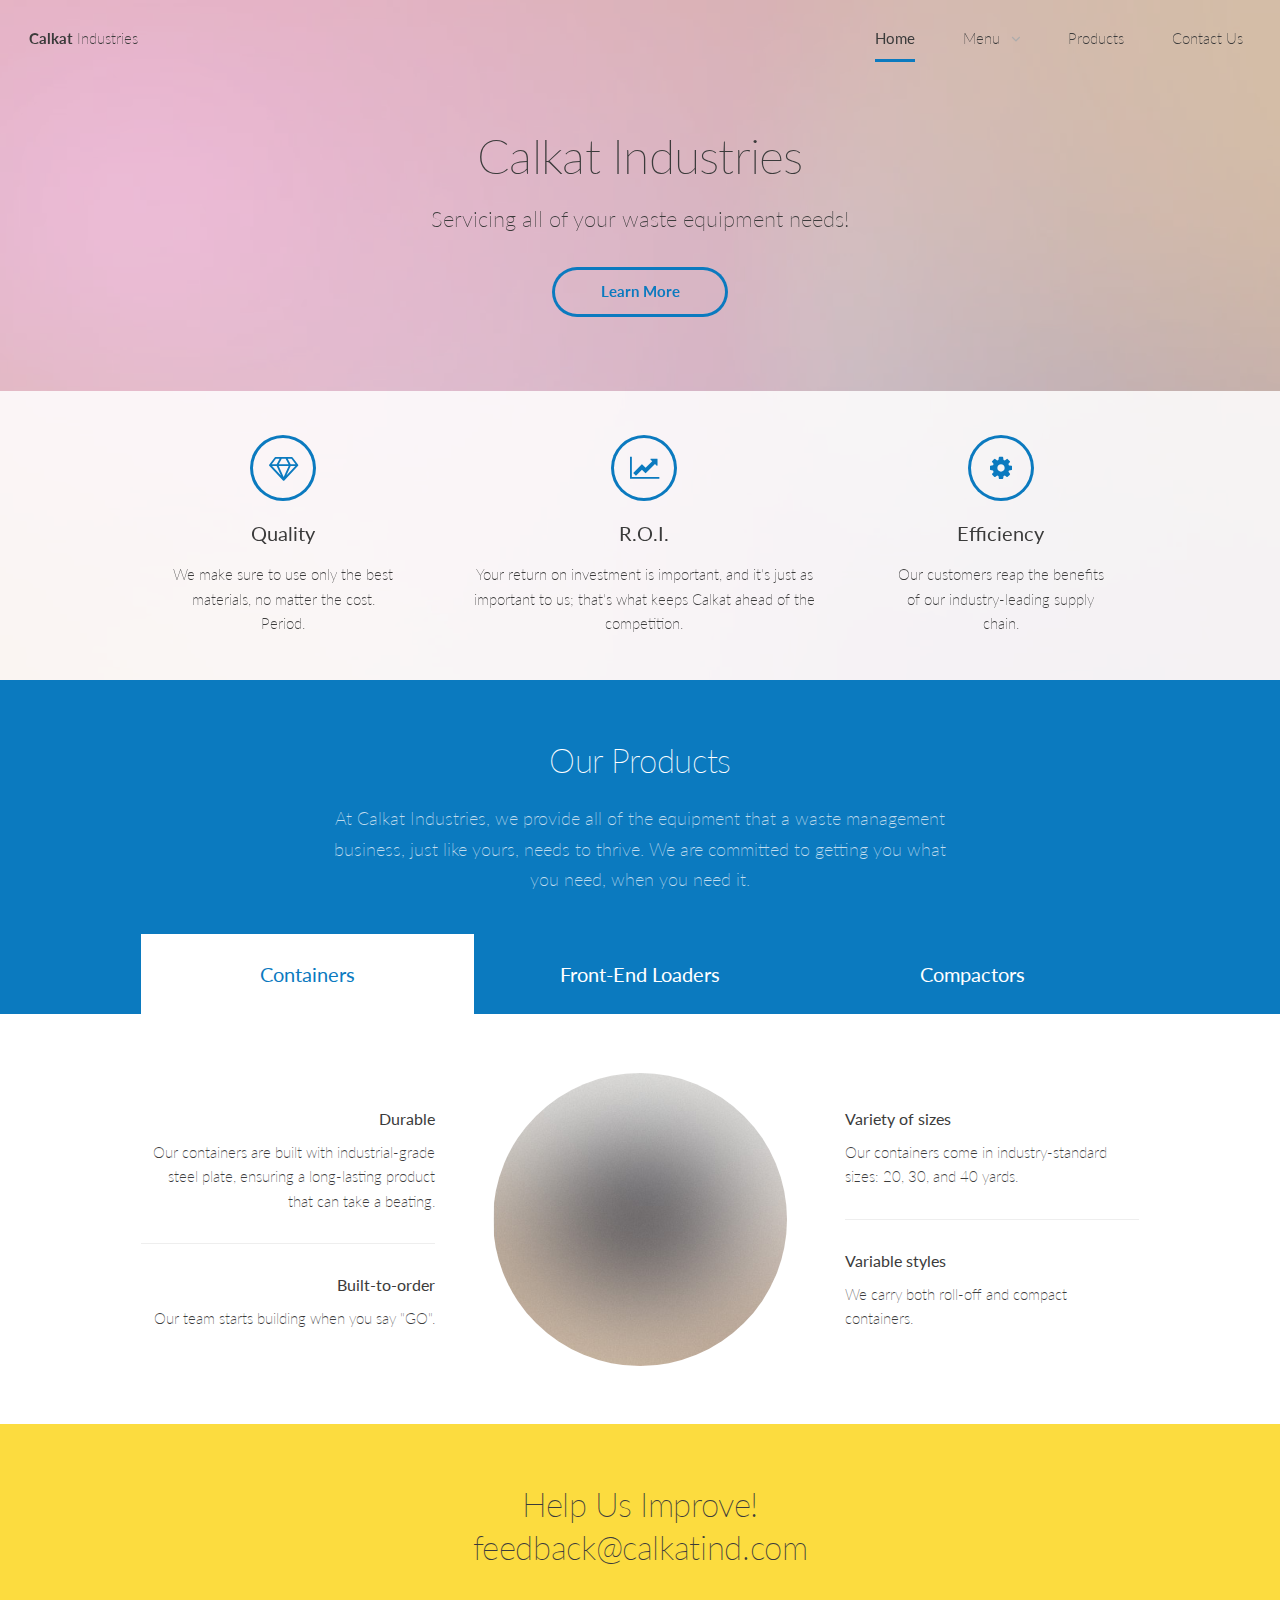
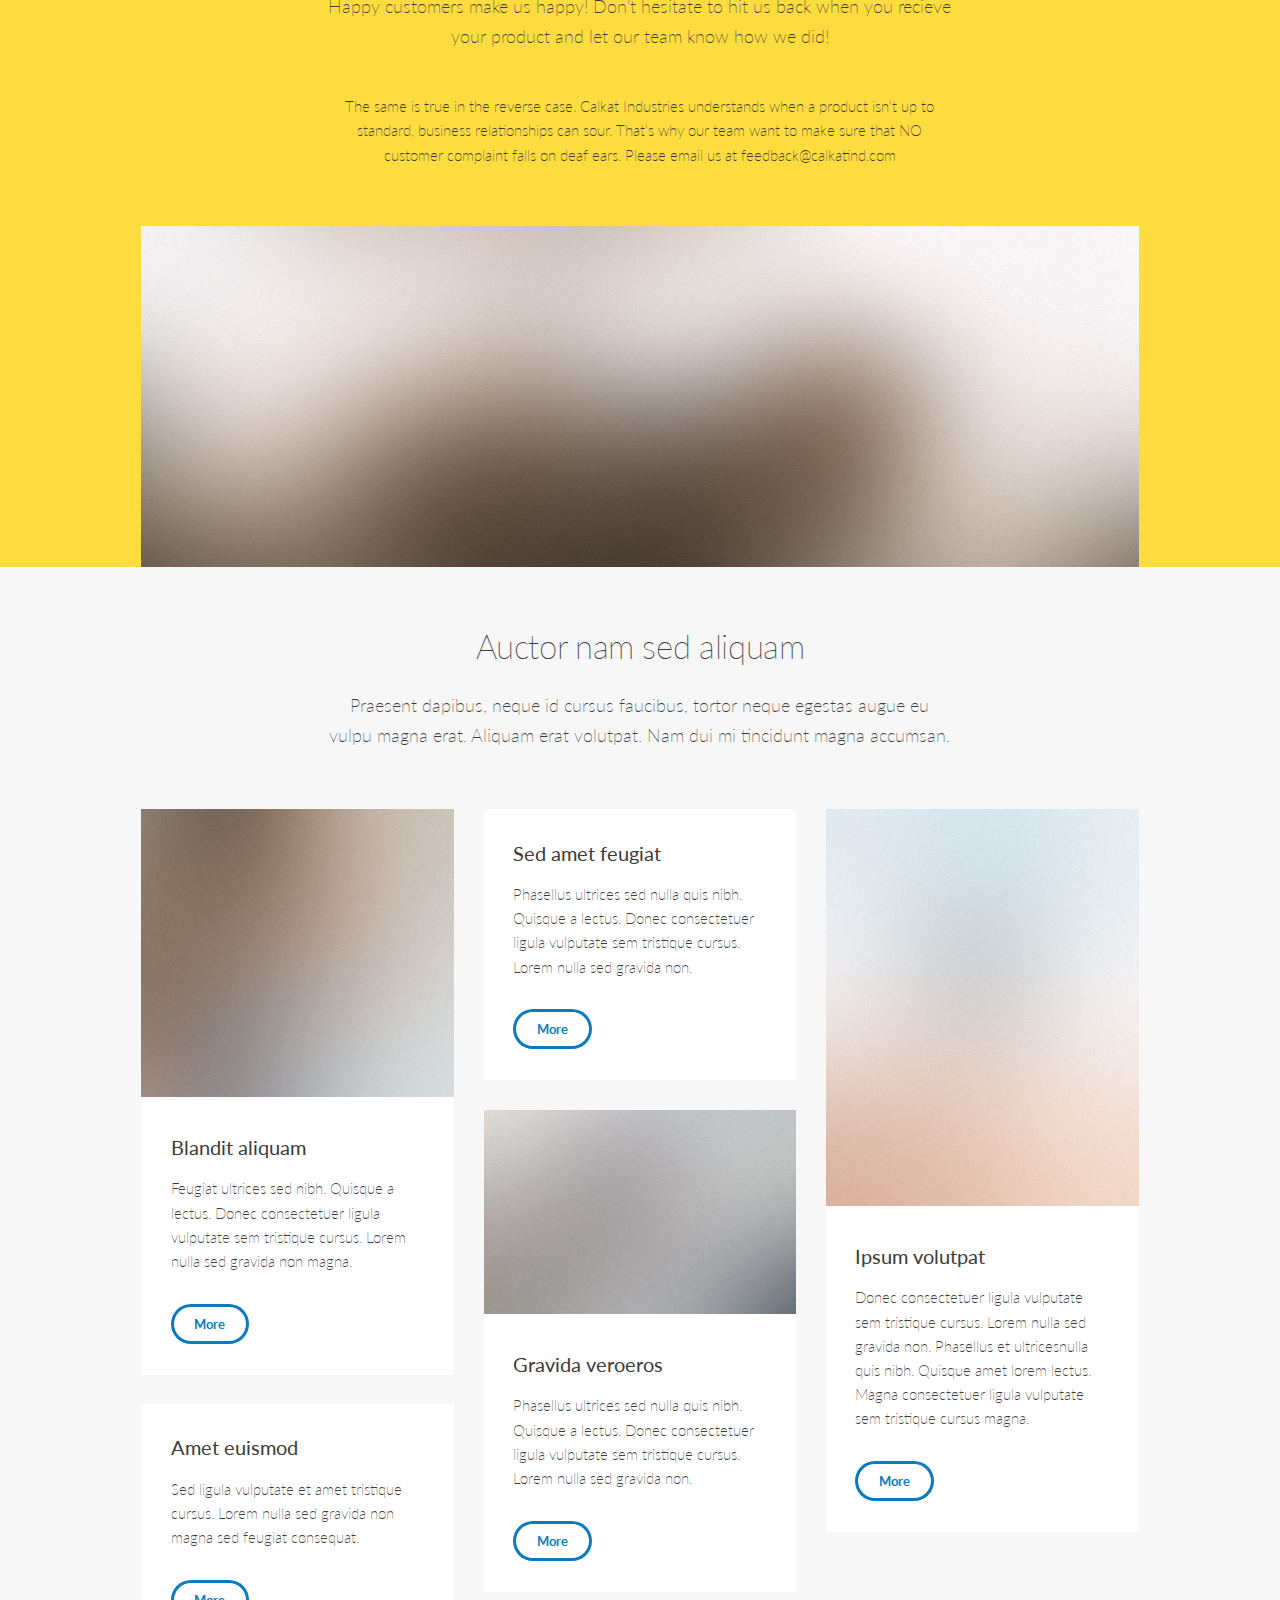
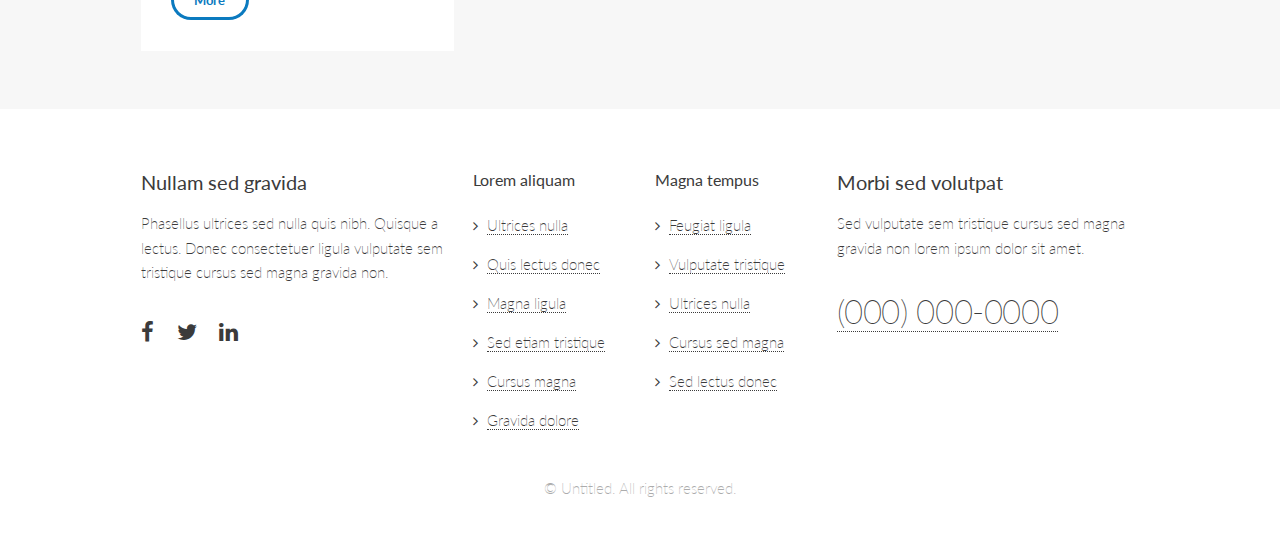
==== commit e7fa29e7: "added basic page skeletons" ====
--- a/index.html
+++ b/index.html
@@ -25,30 +25,30 @@
 							</div>
 
 						<!-- Nav -->
-							<nav id="nav">
-								<ul>
-									<li class="current"><a href="index.html">Home</a></li>
-									<li>
-										<a href="#" class="icon fa-angle-down">Menu</a>
-										<ul>
-											<li><a href="#">About Us</a></li>
-											<li><a href="#">Contact Us</a></li>
-											<li><a href="#">Other</a></li>
-											<li>
-												<a href="#">Products</a>
-												<ul>
-													<li><a href="#">Front-End Loaders</a></li>
-													<li><a href="#">Compactors</a></li>
-													<li><a href="#">Balers</a></li>
-													<li><a href="#">Roll-Off Containers</a></li>
-												</ul>
-											</li>
-										</ul>
-									</li>
-									<li><a href="product.html">Products</a></li>
-									<li><a href="elements.html">Contact Us</a></li>
-								</ul>
-							</nav>
+						<nav id="nav">
+							<ul>
+								<li class="current"><a href="index.html">Home</a></li>
+								<li>
+									<a href="#" class="icon fa-angle-down">Menu</a>
+									<ul>
+										<li><a href="#">FAQs</a></li>
+										<li><a href="#">About Us</a></li>
+										<li><a href="#">Request a Quote</a></li>
+										<li>
+											<a href="#">Products</a>
+											<ul>
+												<li><a href="#">Roll-Off Containers</a></li>
+												<li><a href="#">Front End Loaders</a></li>
+												<li><a href="#">Compactors</a></li>
+												<li><a href="#">Balers</a></li>
+											</ul>
+										</li>
+									</ul>
+								</li>
+								<li><a href="product.html">Products</a></li>
+								<li><a href="elements.html">Contact Us</a></li>
+							</ul>
+						</nav>
 
 					</header>
 
@@ -85,7 +85,7 @@
 								</div>
 							</div>
 						</div>
-						<video src="images/banner.mov" muted autoplay loop playsinline></video>
+						<video src="images/banner.mp4" muted autoplay loop playsinline></video>
 					</section>
 
 				<!-- Section -->
@@ -96,12 +96,12 @@
 						</header>
 						<ul class="tabs">
 							<li>
-								<h3>Roll-Off <span class="extra">Containers</span></h3>
+								<h3>Contain<span class="extra">ers</span></h3>
 								<div class="spotlight">
 									<ul>
 										<li>
 											<h4>Durable</h4>
-											<p>Our containers are built to take a beating.</p>
+											<p>Our containers are built with industrial-grade steel plate, ensuring a long-lasting product that can take a beating.</p>
 										</li>
 										<li>
 											<h4>Built-to-order</h4>
@@ -116,7 +116,7 @@
 										</li>
 										<li>
 											<h4>Variable styles</h4>
-											<p>We carry both rectangular and bathtub-style containers.</p>
+											<p>We carry both roll-off and compact containers.</p>
 										</li>
 									</ul>
 								</div>
@@ -148,27 +148,27 @@
 								</div>
 							</li>
 							<li>
-								<h3>Compac<span class="extra">tors</span></h3>
+								<h3>Compact<span class="extra">ors</span></h3>
 								<div class="spotlight">
 									<ul>
 										<li>
-											<h4>Neque veroeros</h4>
-											<p>Sed adipiscing ornare risus. Morbi lorem lentesque egestas sem consequat.</p>
-										</li>
-										<li>
-											<h4>Quis portitor</h4>
-											<p>Donec nec justo eget felis facilisis ferme Aenean dignissim pellen.</p>
+											<h4>Powerful press</h4>
+											<p>Nothing will fulfill your compacting needs better.</p>
+										</li>
+										<li>
+											<h4>Standard compactor size</h4>
+											<p>Don't worry about having to purchase oddball size containers, we sell the industry standard.</p>
 										</li>
 									</ul>
 									<span class="image"><img src="images/pic03.jpg" alt="" /></span>
 									<ul>
 										<li>
-											<h4>Magna accumsan</h4>
-											<p>Lorem in sem quis dui placerat ornare tra sed etiam veroeros consequat.</p>
-										</li>
-										<li>
-											<h4>Erat aliquam</h4>
-											<p>Praesent dapibus, neque id cursus fauci quam erat volutpat nam dui mitin.</p>
+											<h4>Quieter operation</h4>
+											<p>Modern design improvements offer a quieter operation time.</p>
+										</li>
+										<li>
+											<h4>Tested for quality</h4>
+											<p>Our compactors are tested for 150,000+ max load compression.</p>
 										</li>
 									</ul>
 								</div>
@@ -179,8 +179,9 @@
 				<!-- Section -->
 					<section id="two" class="main accent2">
 						<header>
-							<h2>Etiam sed faucibus consequat</h2>
-							<p>Praesent dapibus, neque id cursus faucibus, tortor neque egestas augue eu vulpu magna erat. Aliquam erat volutpat. Nam dui mi tincidunt magna accumsan.</p>
+							<h2>Help Us Improve!<br>feedback@calkatind.com</h2>
+							<p>Happy customers make us happy! Don't hesitate to hit us back when you recieve your product and let our team know how we did!</p>
+							<p>The same is true in the reverse case. Calkat Industries understands when a product isn't up to standard, business relationships can sour. That's why our team want to make sure that NO customer complaint falls on deaf ears. Please email us at feedback@calkatind.com</p>
 						</header>
 						<div class="inner">
 							<span class="image main"><img src="images/pic04.jpg" alt="" /></span>
--- a/assets/css/main.css
+++ b/assets/css/main.css
@@ -3910,7 +3910,7 @@
 			}
 
 				#wrapper > .main > header.accent2 input, #wrapper > .main > header.accent2 select, #wrapper > .main > header.accent2 textarea {
-					color: #ffffff;
+					color: #000000;
 				}
 
 				#wrapper > .main > header.accent2 a {
@@ -4422,7 +4422,7 @@
 
 		#wrapper > .main.accent2 {
 			background-color: #fcdc3f;
-			color: rgba(255, 255, 255, 0.75);
+			color: #3b3b3b;
 		}
 
 			#wrapper > .main.accent2 input, #wrapper > .main.accent2 select, #wrapper > .main.accent2 textarea {
@@ -4438,7 +4438,7 @@
 			}
 
 			#wrapper > .main.accent2 h1, #wrapper > .main.accent2 h2, #wrapper > .main.accent2 h3, #wrapper > .main.accent2 h4, #wrapper > .main.accent2 h5, #wrapper > .main.accent2 h6 {
-				color: #ffffff;
+				color: ##3b3b3b;
 			}
 
 			#wrapper > .main.accent2 blockquote {
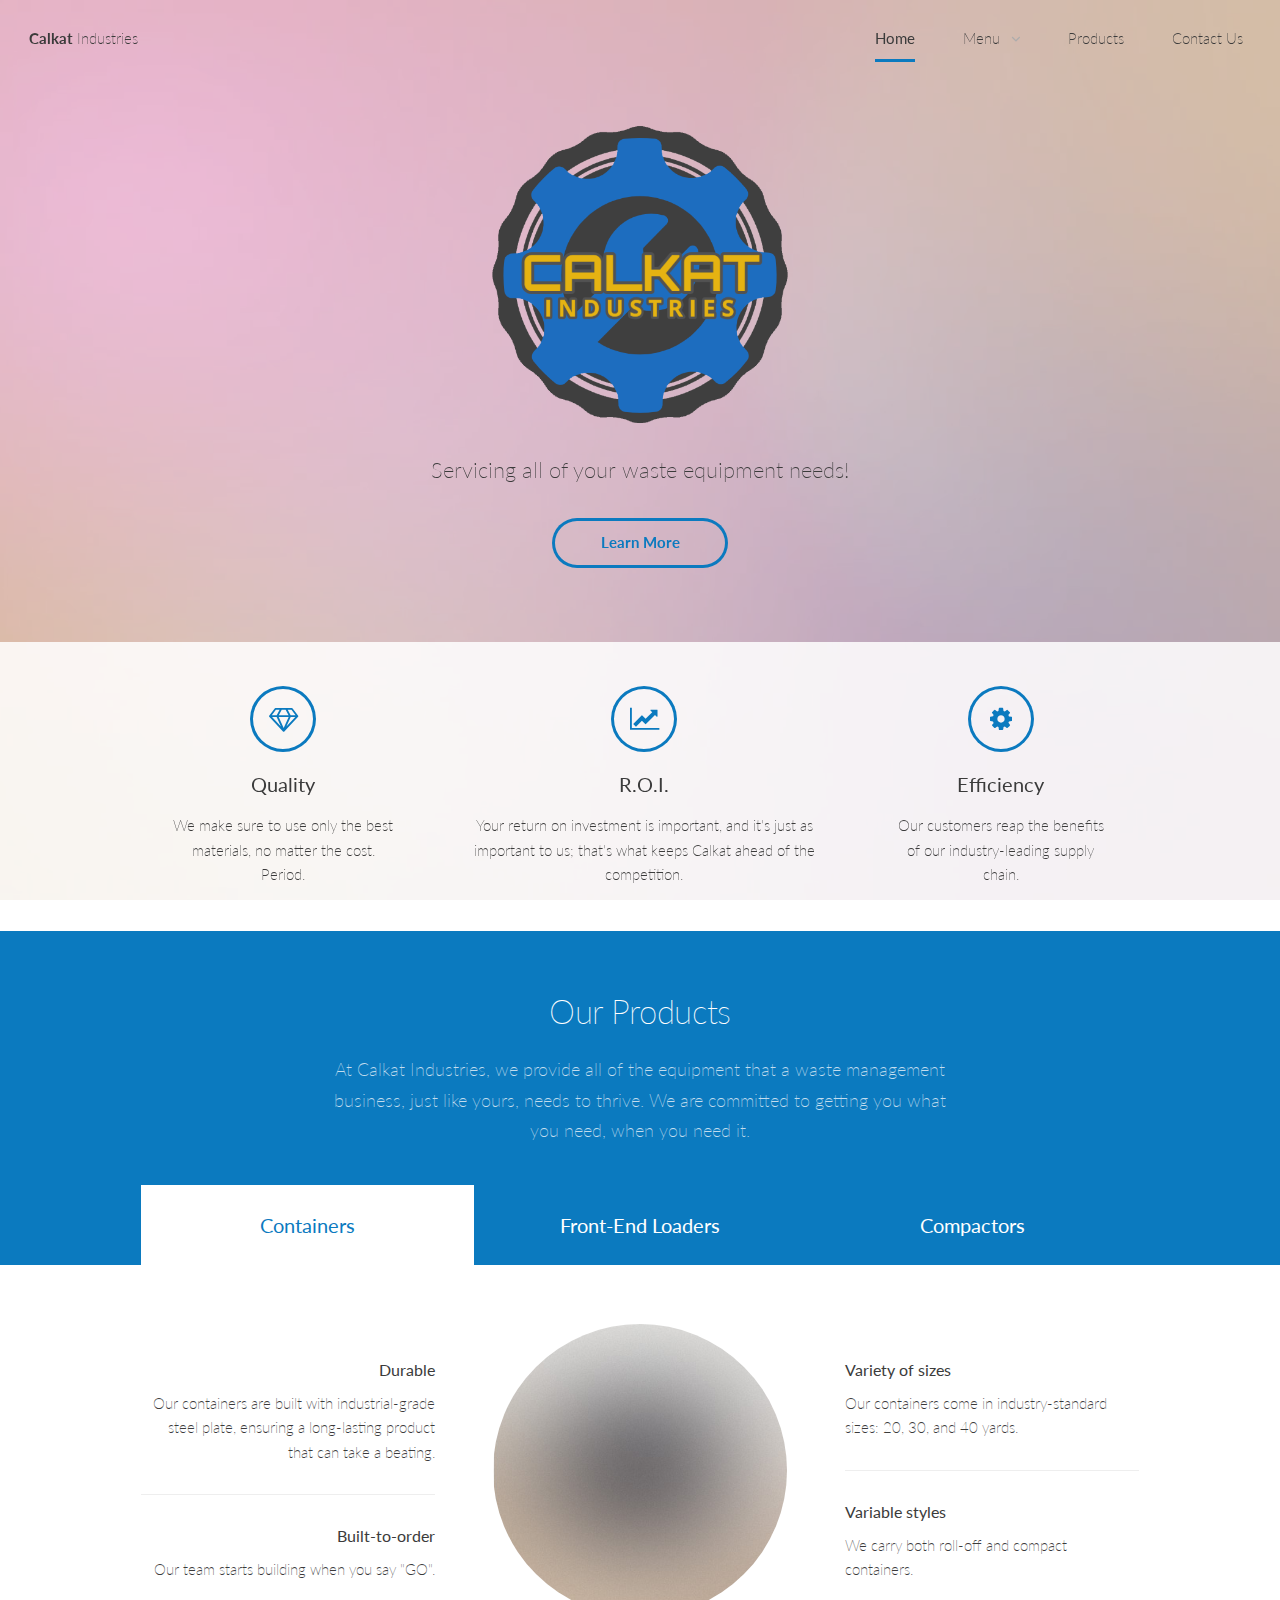
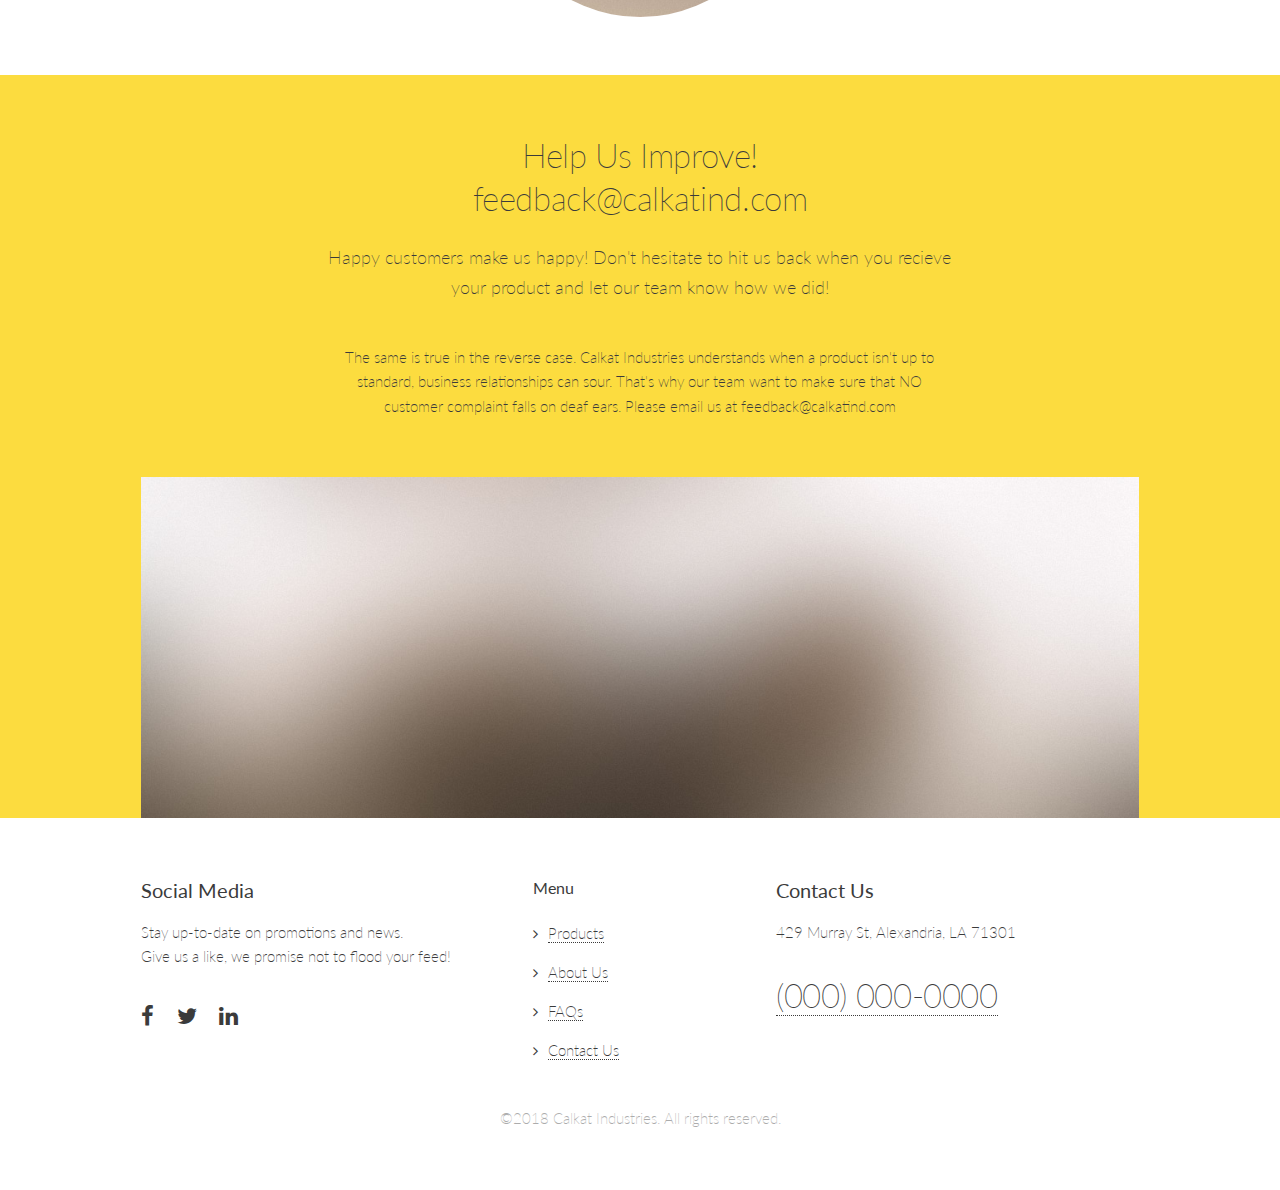
==== commit 7910cdc5: "product page design" ====
--- a/index.html
+++ b/index.html
@@ -31,9 +31,6 @@
 								<li>
 									<a href="#" class="icon fa-angle-down">Menu</a>
 									<ul>
-										<li><a href="#">FAQs</a></li>
-										<li><a href="#">About Us</a></li>
-										<li><a href="#">Request a Quote</a></li>
 										<li>
 											<a href="#">Products</a>
 											<ul>
@@ -43,6 +40,9 @@
 												<li><a href="#">Balers</a></li>
 											</ul>
 										</li>
+										<li><a href="#">About Us</a></li>
+										<li><a href="#">Request a Quote</a></li>
+										<li><a href="#">FAQs</a></li>
 									</ul>
 								</li>
 								<li><a href="product.html">Products</a></li>
@@ -56,8 +56,7 @@
 					<section id="banner">
 						<div class="content primary">
 							<header>
-								<h1>Calkat
-								Industries</h1>
+								<h1><img id="logo" width="300px" height="300px" src="images/logo2.png" alt="calkat logo"></h1>
 								<p>Servicing all of your waste equipment needs!</p>
 							</header>
 							<ul class="actions special">
@@ -126,23 +125,23 @@
 								<div class="spotlight">
 									<ul>
 										<li>
-											<h4>Erat aliquam</h4>
-											<p>Praesent dapibus, neque id cursus fauci quam erat volutpat nam dui mitin.</p>
-										</li>
-										<li>
-											<h4>Neque veroeros</h4>
-											<p>Sed adipiscing ornare risus. Morbi lorem lentesque egestas sem consequat.</p>
+											<h4>Weather Resistant</h4>
+											<p>Our FELs are primed inside and out to reduce corrosion, as well as high density polyethylene lids to protect from rain</p>
+										</li>
+										<li>
+											<h4>Dependable</h4>
+											<p>12-gauge steel sides and fully welded in-seams ensure a long-lasting container.</p>
 										</li>
 									</ul>
 									<span class="image"><img src="images/pic02.jpg" alt="" /></span>
 									<ul>
 										<li>
-											<h4>Quis portitor</h4>
-											<p>Donec nec justo eget felis facilisis ferme Aenean dignissim pellen.</p>
-										</li>
-										<li>
-											<h4>Magna accumsan</h4>
-											<p>Lorem in sem quis dui placerat ornare tra sed etiam veroeros consequat.</p>
+											<h4>Variety of styles/sizes</h4>
+											<p>Flat, slant, hatchback and nestable styles with sizes of 2, 3, 4, 6, 8, and 10 cubic yards</p>
+										</li>
+										<li>
+											<h4>Something else thats cool</h4>
+											<p>It can make pancakes via voice command ♥♥♥</p>
 										</li>
 									</ul>
 								</div>
@@ -188,78 +187,13 @@
 						</div>
 					</section>
 
-				<!-- Section -->
-					<section id="three" class="main alt">
-						<header>
-							<h2>Auctor nam sed aliquam</h2>
-							<p>Praesent dapibus, neque id cursus faucibus, tortor neque egestas augue eu vulpu magna erat. Aliquam erat volutpat. Nam dui mi tincidunt magna accumsan.</p>
-						</header>
-						<div class="inner">
-							<div class="posts">
-								<div>
-									<article>
-										<a href="#" class="image"><img src="images/pic05.jpg" alt="" /></a>
-										<div class="content">
-											<h3>Blandit aliquam</h3>
-											<p>Feugiat ultrices sed nibh. Quisque a lectus. Donec consectetuer ligula vulputate sem tristique cursus. Lorem nulla sed gravida non magna.</p>
-											<ul class="actions">
-												<li><a href="#" class="button">More</a></li>
-											</ul>
-										</div>
-									</article>
-									<article>
-										<div class="content">
-											<h3>Amet euismod</h3>
-											<p>Sed ligula vulputate et amet tristique cursus. Lorem nulla sed gravida non magna sed feugiat consequat.</p>
-											<ul class="actions">
-												<li><a href="#" class="button">More</a></li>
-											</ul>
-										</div>
-									</article>
-								</div>
-								<div>
-									<article>
-										<div class="content">
-											<h3>Sed amet feugiat</h3>
-											<p>Phasellus ultrices sed nulla quis nibh. Quisque a lectus. Donec consectetuer ligula vulputate sem tristique cursus. Lorem nulla sed gravida non.</p>
-											<ul class="actions">
-												<li><a href="#" class="button">More</a></li>
-											</ul>
-										</div>
-									</article>
-									<article>
-										<a href="#" class="image"><img src="images/pic06.jpg" alt="" /></a>
-										<div class="content">
-											<h3>Gravida veroeros</h3>
-											<p>Phasellus ultrices sed nulla quis nibh. Quisque a lectus. Donec consectetuer ligula vulputate sem tristique cursus. Lorem nulla sed gravida non.</p>
-											<ul class="actions">
-												<li><a href="#" class="button">More</a></li>
-											</ul>
-										</div>
-									</article>
-								</div>
-								<div>
-									<article>
-										<a href="#" class="image"><img src="images/pic07.jpg" alt="" /></a>
-										<div class="content">
-											<h3>Ipsum volutpat</h3>
-											<p>Donec consectetuer ligula vulputate sem tristique cursus. Lorem nulla sed gravida non. Phasellus et ultricesnulla quis nibh. Quisque amet lorem lectus. Magna consectetuer ligula vulputate sem tristique cursus magna.</p>
-											<ul class="actions">
-												<li><a href="#" class="button">More</a></li>
-											</ul>
-										</div>
-									</article>
-								</div>
-							</div>
-						</div>
-					</section>
-
 				<!-- Footer -->
 					<footer id="footer">
 						<div class="inner">
 							<section>
-								<h3>Nullam sed gravida</h3>
-								<p>Phasellus ultrices sed nulla quis nibh. Quisque a lectus. Donec consectetuer ligula vulputate sem tristique cursus sed magna gravida non.</p>
+								<h3>Social Media</h3>
+								<p>Stay up-to-date on promotions and news.
+							  <br>Give us a like, we promise not to flood your feed!</p>
 								<ul class="icons">
 									<li><a href="#" class="icon fa-facebook"><span class="label">Facebook</span></a></li>
 									<li><a href="#" class="icon fa-twitter"><span class="label">Twitter</span></a></li>
@@ -267,34 +201,22 @@
 								</ul>
 							</section>
 							<section class="narrow">
-								<h4>Lorem aliquam</h4>
+								<h4>Menu</h4>
 								<ul class="links">
-									<li><a href="#">Ultrices nulla</a></li>
-									<li><a href="#">Quis lectus donec</a></li>
-									<li><a href="#">Magna ligula</a></li>
-									<li><a href="#">Sed etiam tristique</a></li>
-									<li><a href="#">Cursus magna</a></li>
-									<li><a href="#">Gravida dolore</a></li>
-								</ul>
-							</section>
-							<section class="narrow">
-								<h4>Magna tempus</h4>
-								<ul class="links">
-									<li><a href="#">Feugiat ligula</a></li>
-									<li><a href="#">Vulputate tristique</a></li>
-									<li><a href="#">Ultrices nulla</a></li>
-									<li><a href="#">Cursus sed magna</a></li>
-									<li><a href="#">Sed lectus donec</a></li>
+									<li><a href="#">Products</a></li>
+									<li><a href="#">About Us</a></li>
+									<li><a href="#">FAQs</a></li>
+									<li><a href="#">Contact Us</a></li>
 								</ul>
 							</section>
 							<section>
-								<h3>Morbi sed volutpat</h3>
-								<p>Sed vulputate sem tristique cursus sed magna gravida non lorem ipsum dolor sit amet.<p>
+								<h3>Contact Us</h3>
+								<p>429 Murray St, Alexandria, LA 71301<p>
 								<p><a href="#" class="major">(000) 000-0000</a></p>
 							</section>
 						</div>
 						<div class="copyright">
-							<p>&copy; Untitled. All rights reserved.</p>
+							<p>&copy;2018 Calkat Industries. All rights reserved.</p>
 						</div>
 					</footer>
 
--- a/assets/css/main.css
+++ b/assets/css/main.css
@@ -3215,6 +3215,11 @@
 			right: 0;
 		}
 
+		#header > img > #logo {
+			max-width:100%;
+			height:auto;
+		}
+
 			#header > nav > ul {
 				list-style: none;
 				padding: 0;
